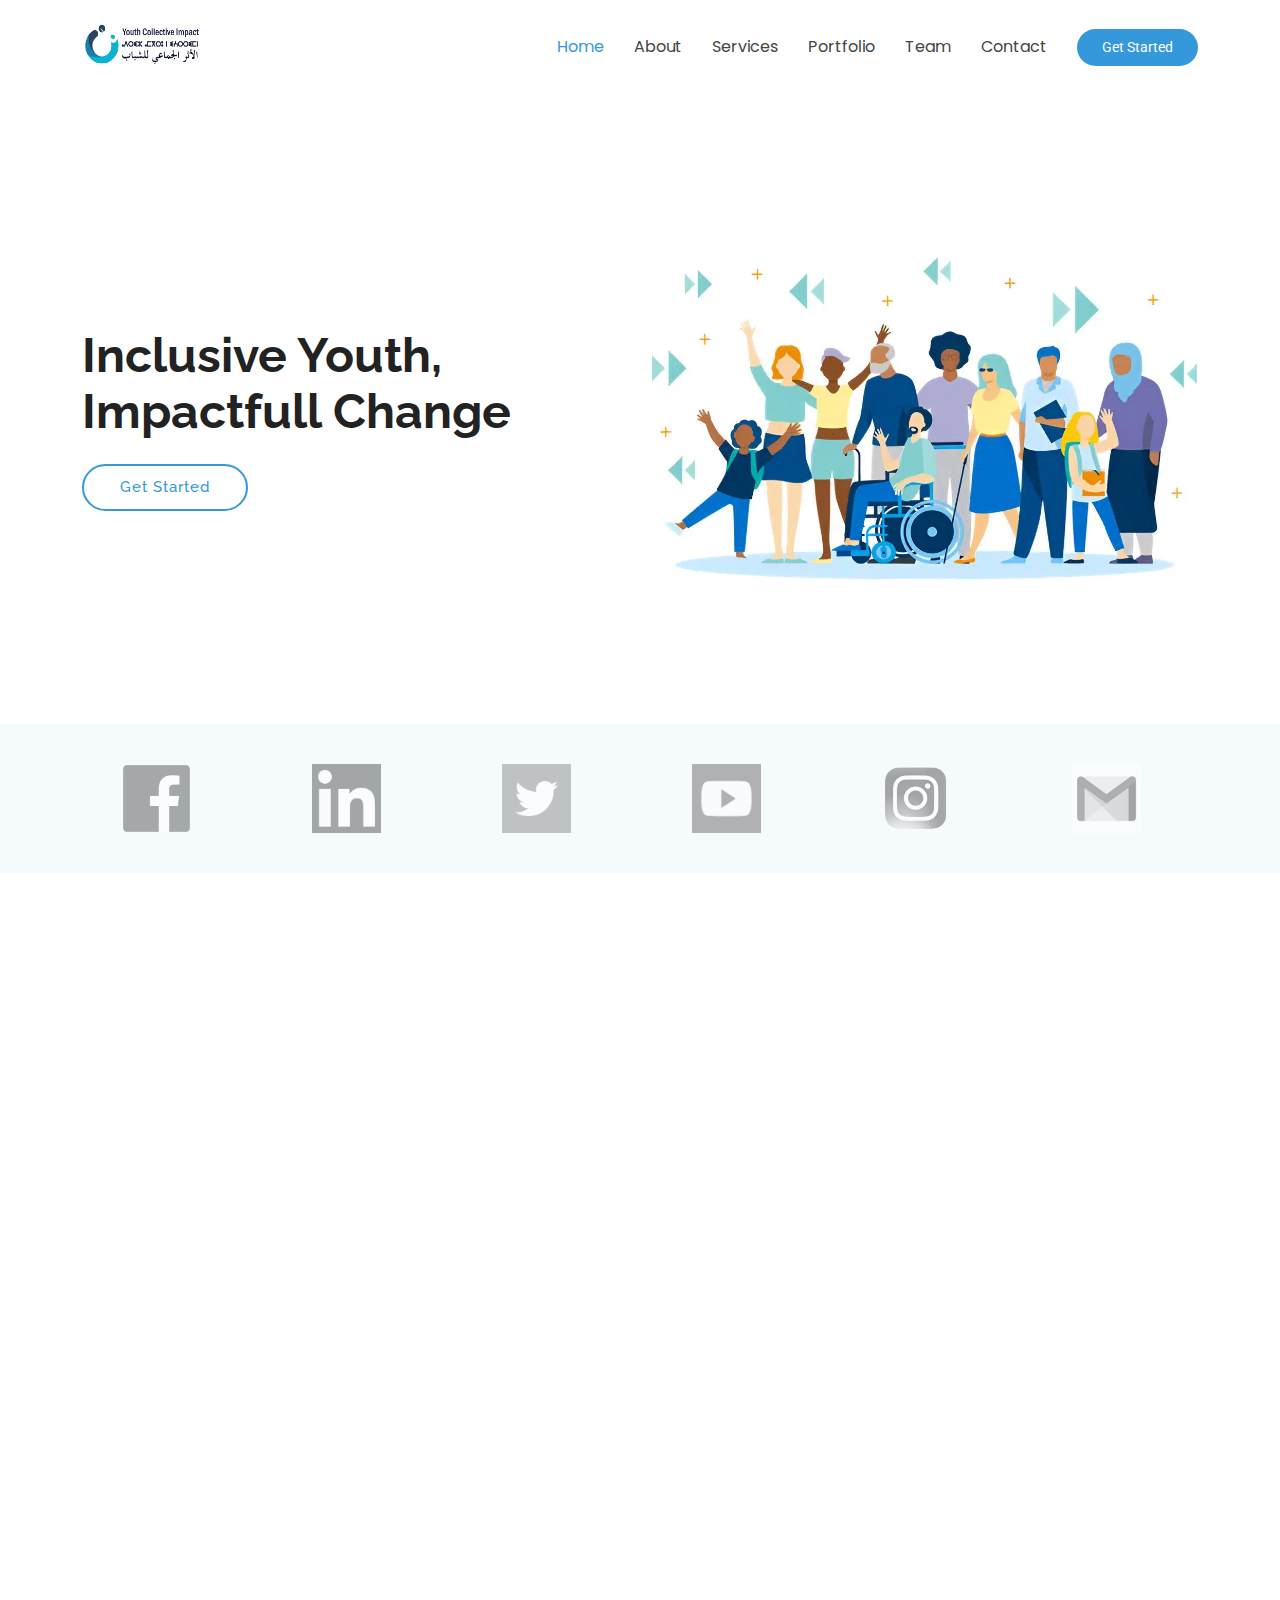
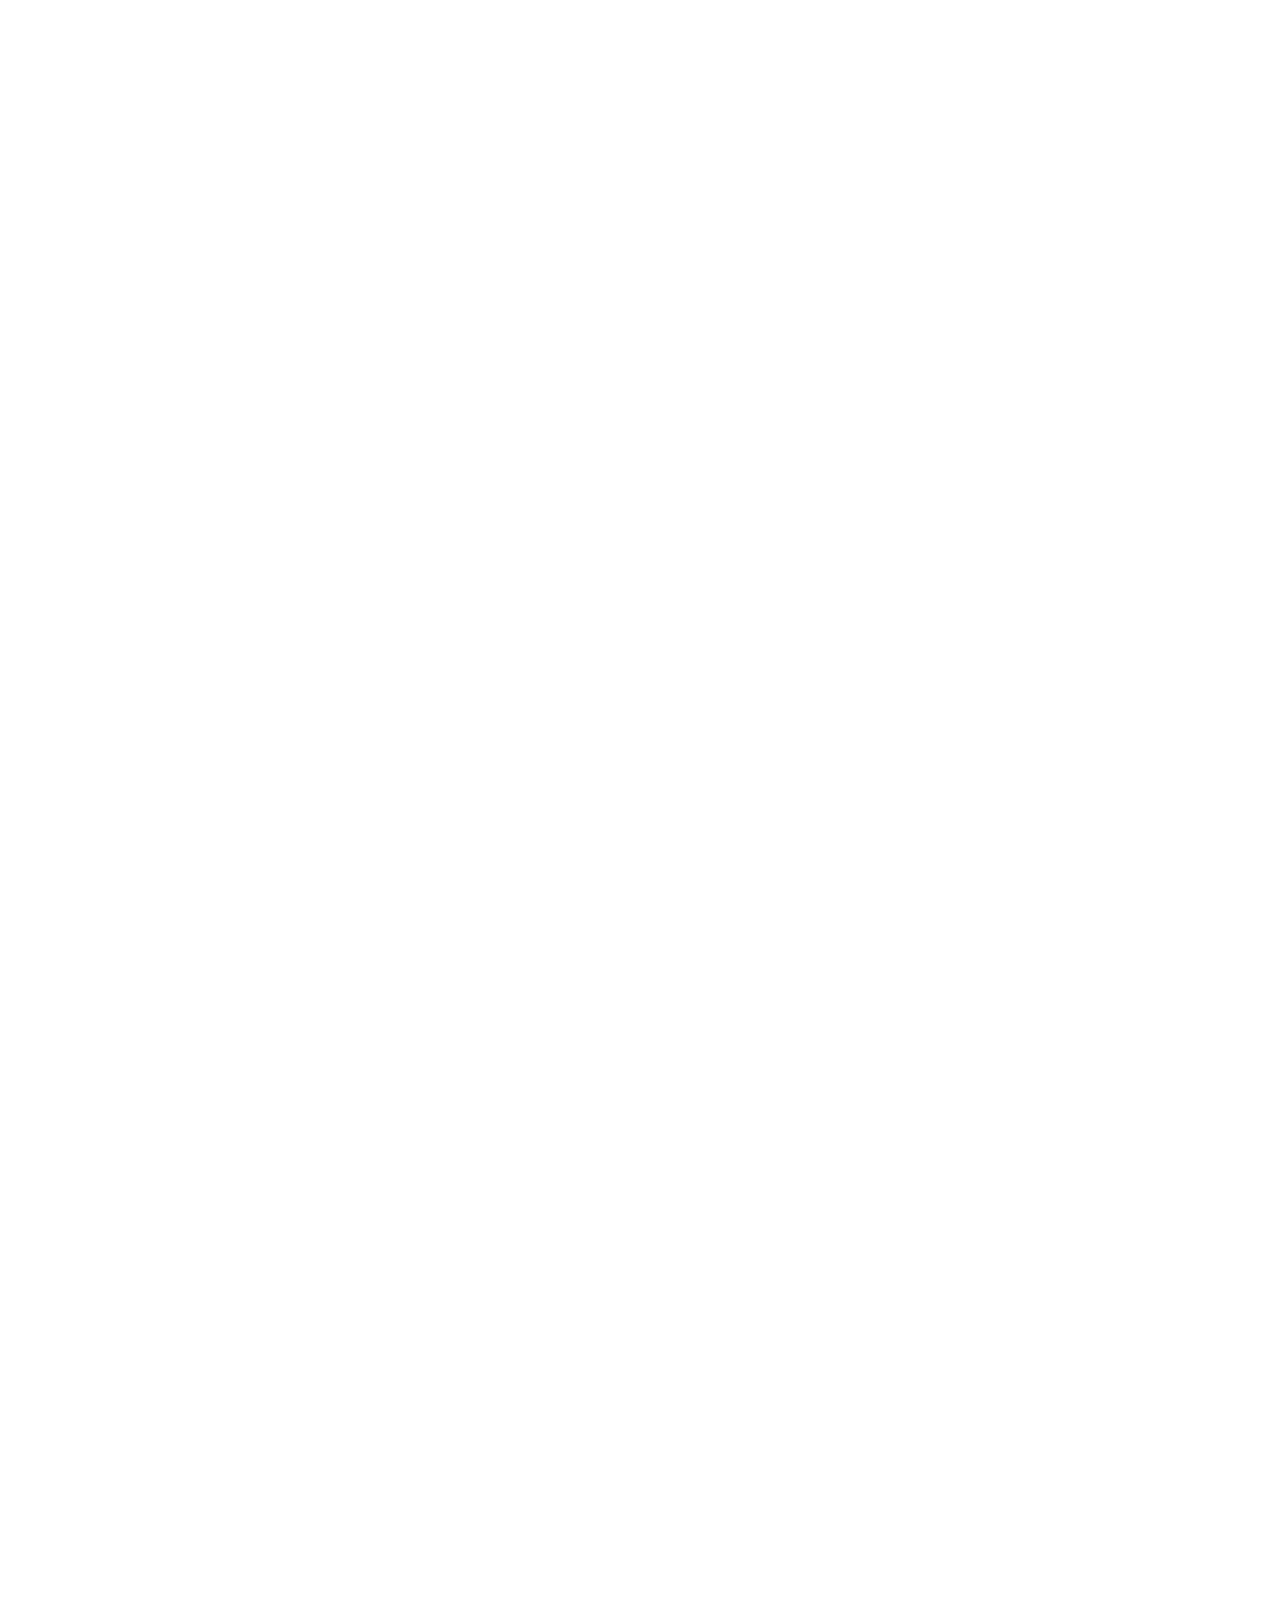
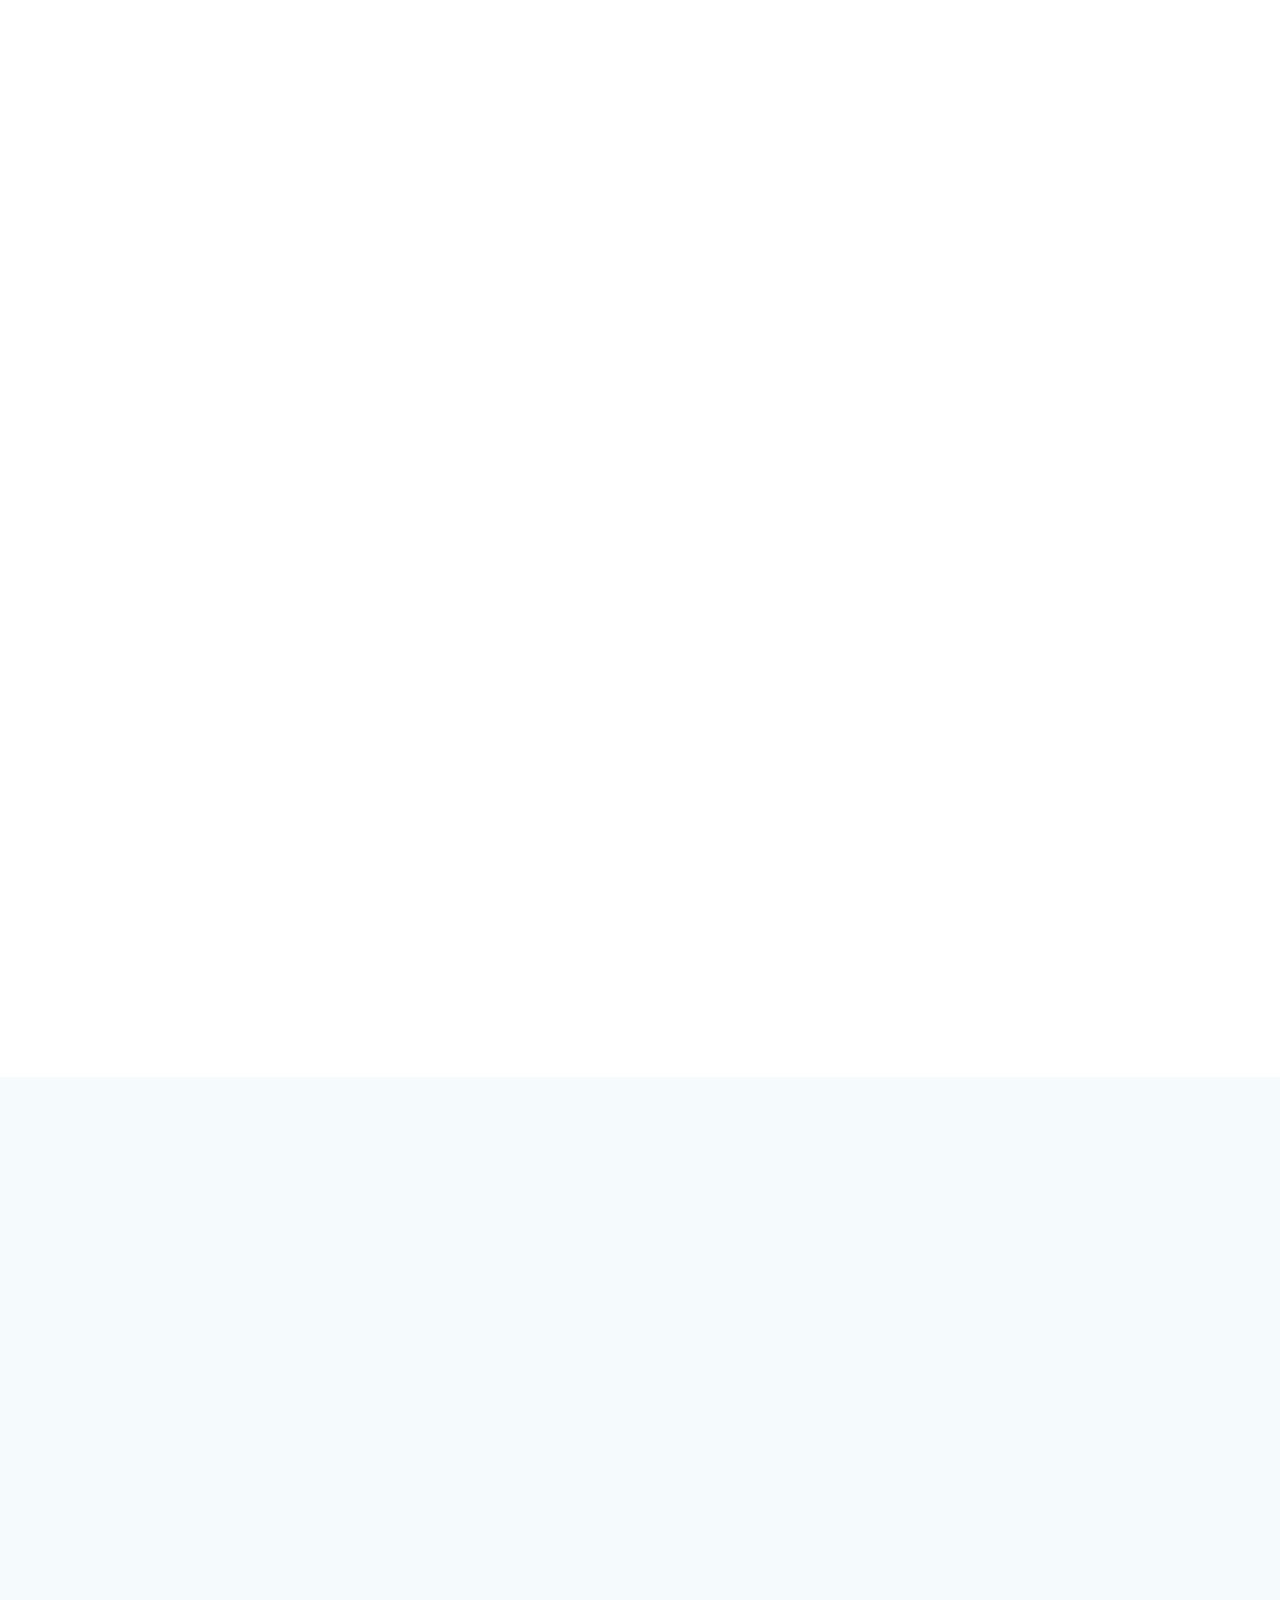
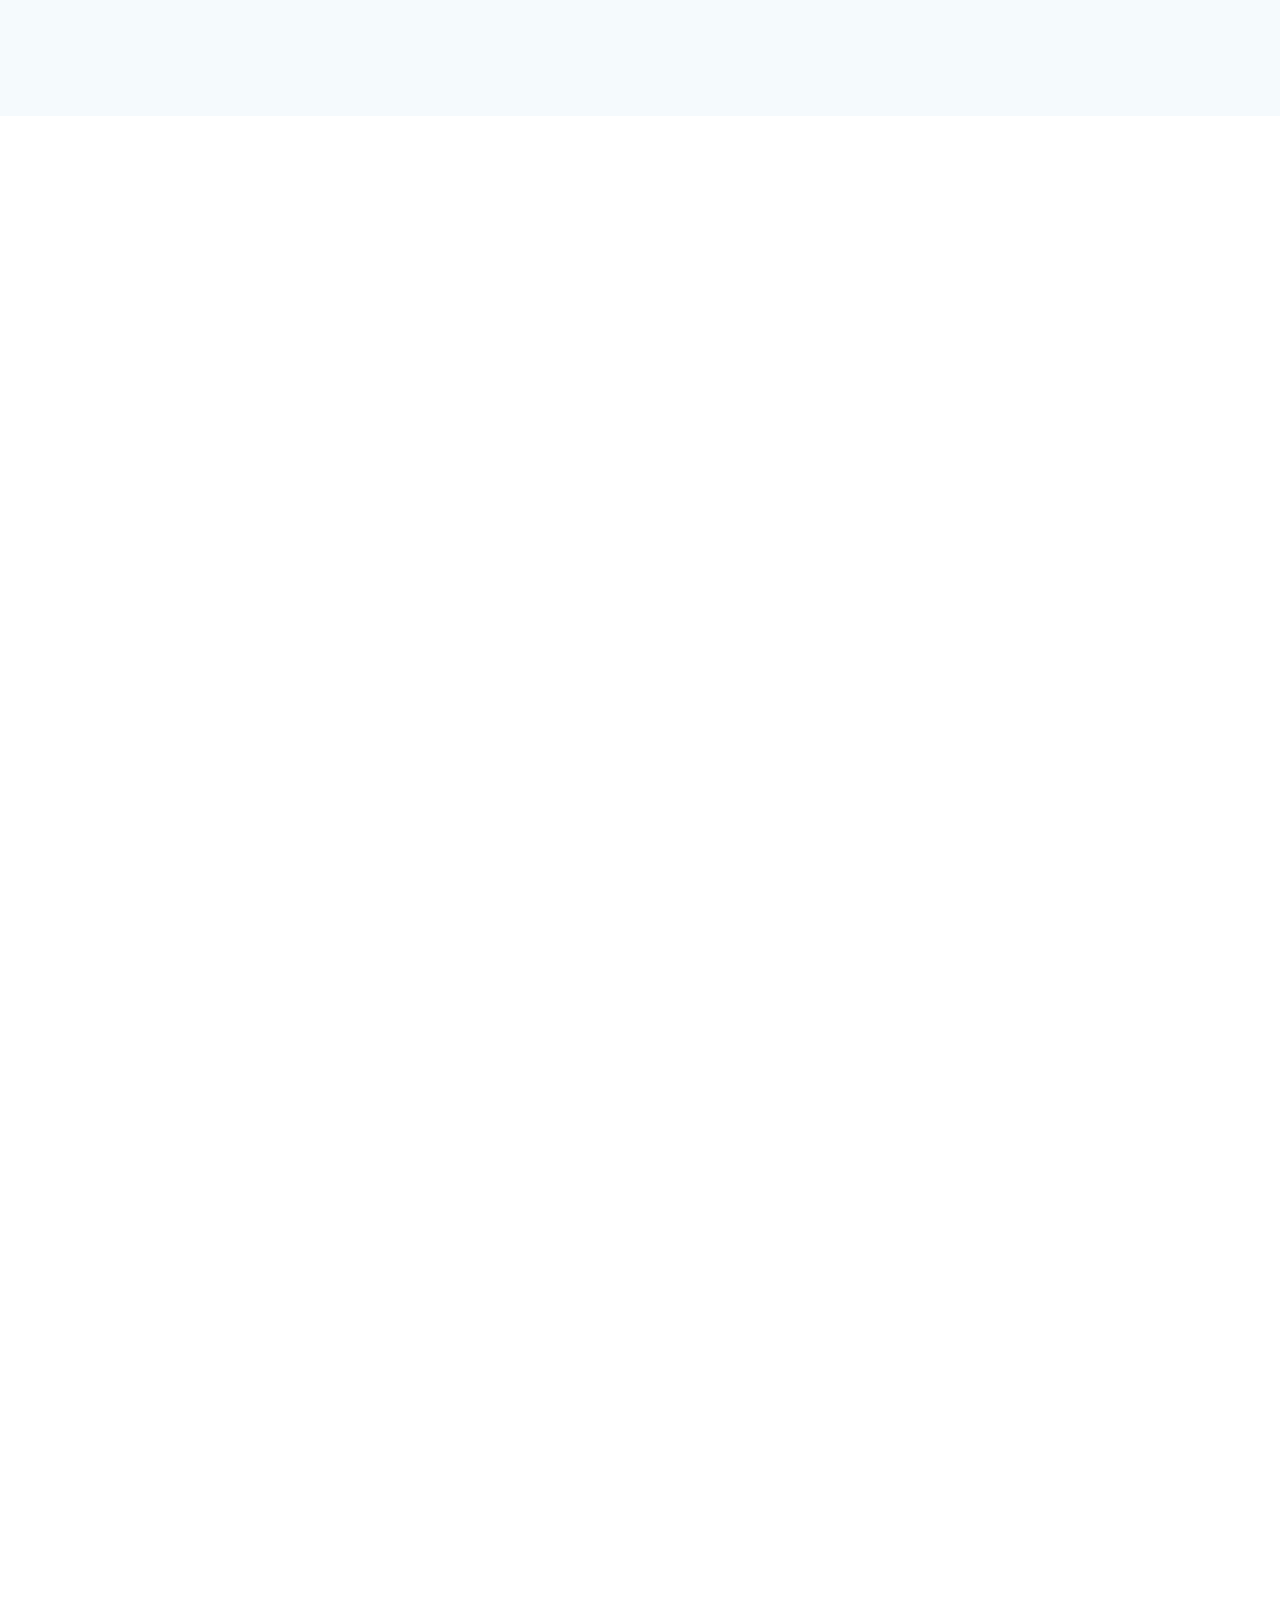
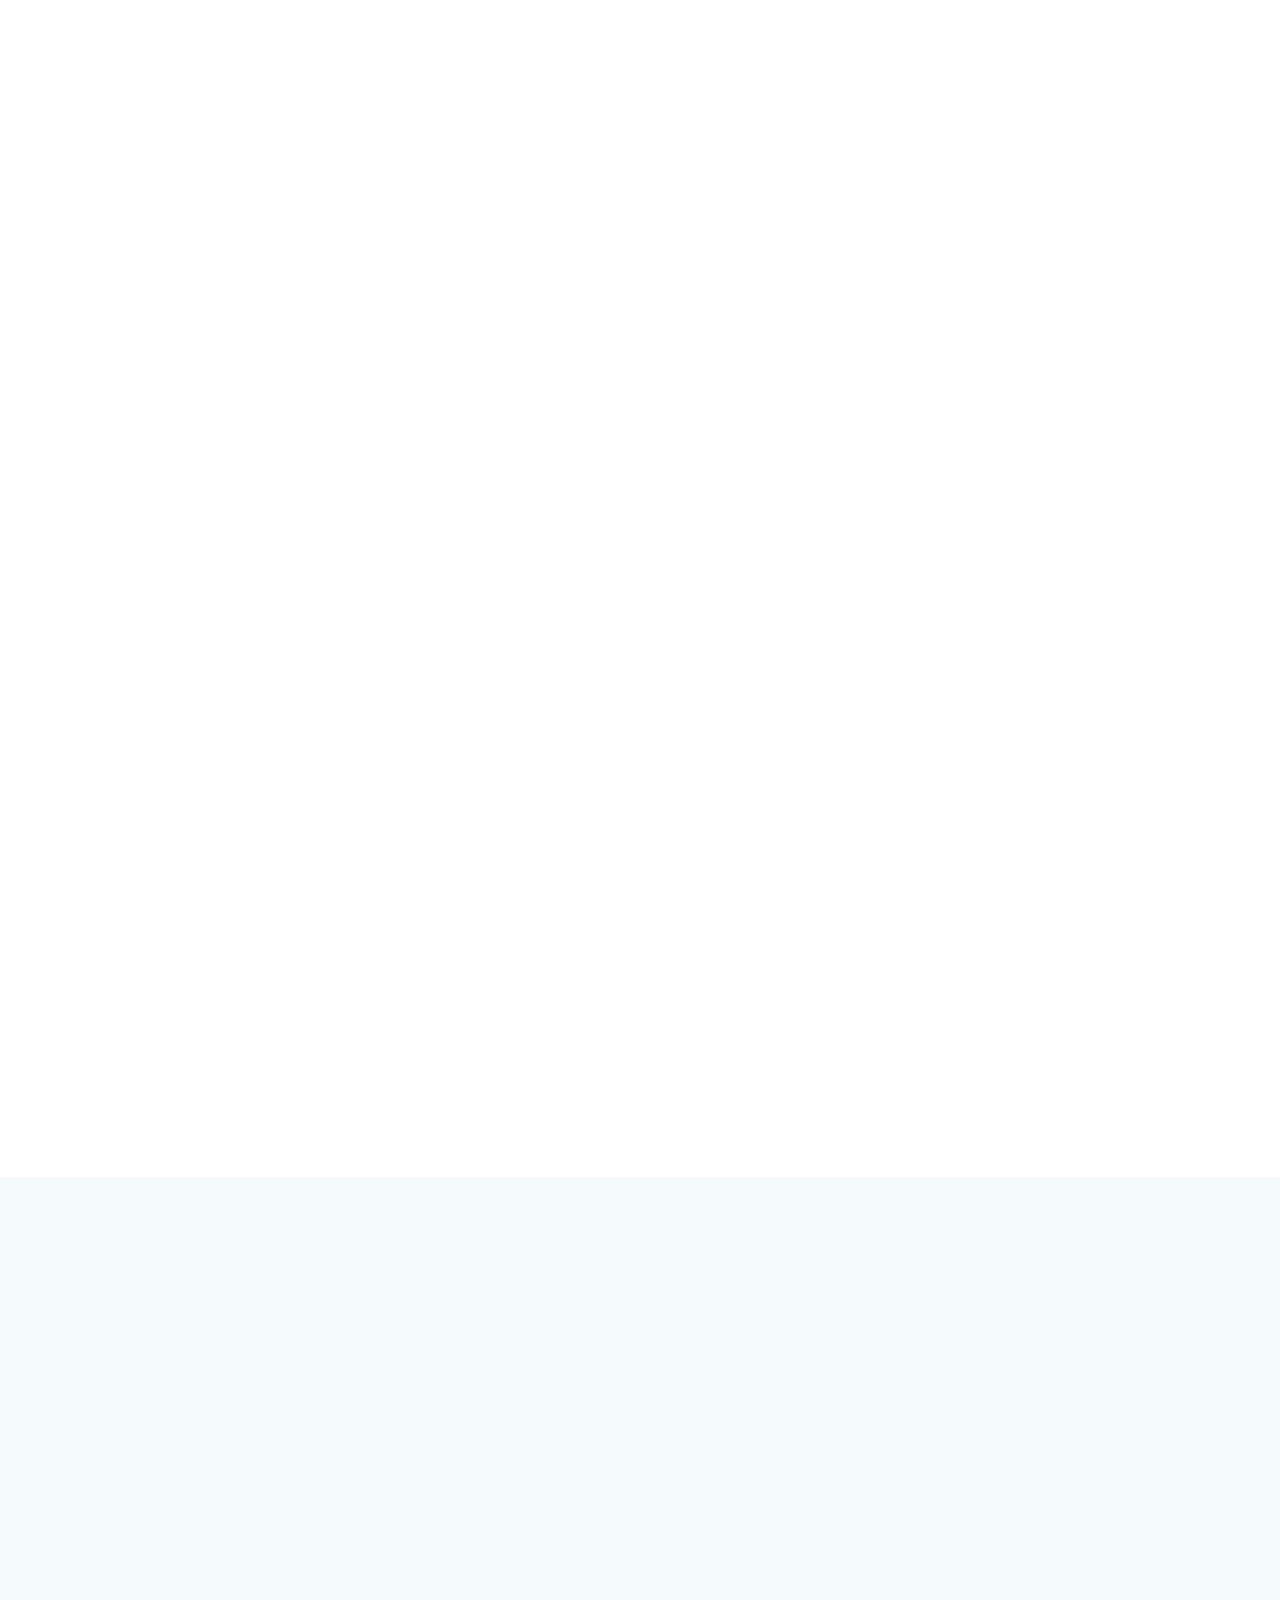
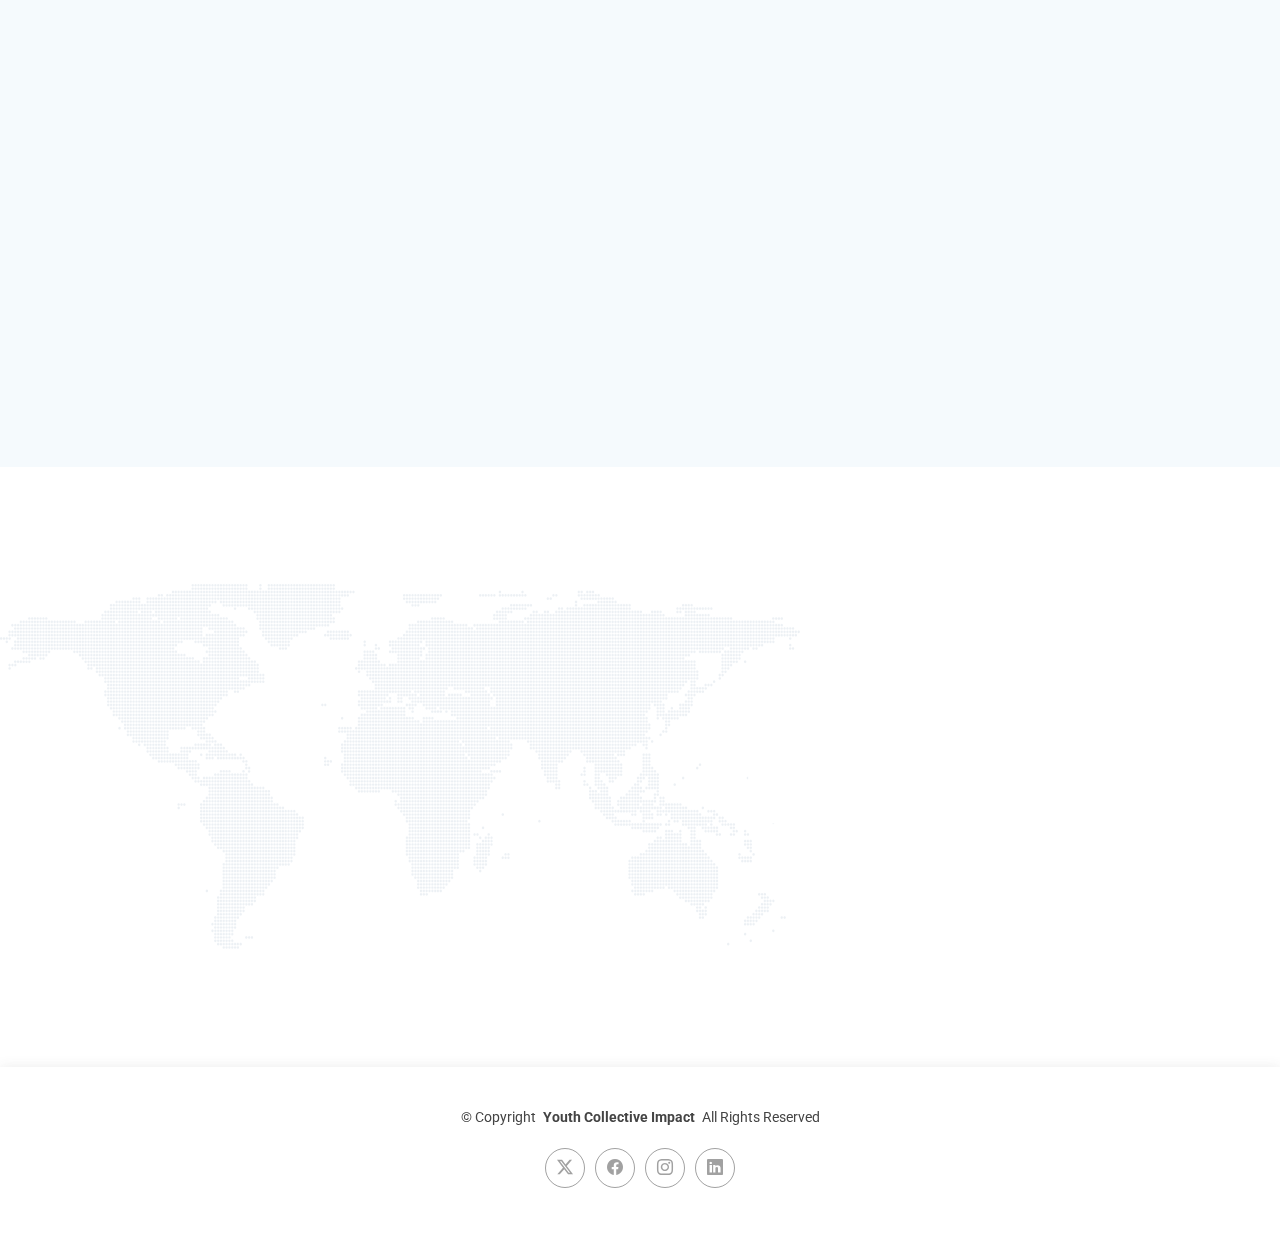
==== index.html @ b28eef62 "first commit" ====
<!DOCTYPE html>
<html lang="en">

<head>
  <meta charset="utf-8">
  <meta content="width=device-width, initial-scale=1.0" name="viewport">
  <title>Index - Youth Collective Impact Bootstrap Template</title>
  <meta content="" name="description">
  <meta content="" name="keywords">

  <!-- Favicons -->
  <link href="assets/img/logohead.png" rel="icon">
  <link href="assets/img/logohead.png" rel="apple-touch-icon">

  <!-- Fonts -->
  <link href="https://fonts.googleapis.com" rel="preconnect">
  <link href="https://fonts.gstatic.com" rel="preconnect" crossorigin>
  <link href="https://fonts.googleapis.com/css2?family=Roboto:ital,wght@0,100;0,300;0,400;0,500;0,700;0,900;1,100;1,300;1,400;1,500;1,700;1,900&family=Poppins:ital,wght@0,100;0,200;0,300;0,400;0,500;0,600;0,700;0,800;0,900;1,100;1,200;1,300;1,400;1,500;1,600;1,700;1,800;1,900&family=Raleway:ital,wght@0,100;0,200;0,300;0,400;0,500;0,600;0,700;0,800;0,900;1,100;1,200;1,300;1,400;1,500;1,600;1,700;1,800;1,900&display=swap" rel="stylesheet">

  <!-- Vendor CSS Files -->
  <link href="assets/vendor/bootstrap/css/bootstrap.min.css" rel="stylesheet">
  <link href="assets/vendor/bootstrap-icons/bootstrap-icons.css" rel="stylesheet">
  <link href="assets/vendor/aos/aos.css" rel="stylesheet">
  <link href="assets/vendor/glightbox/css/glightbox.min.css" rel="stylesheet">
  <link href="assets/vendor/swiper/swiper-bundle.min.css" rel="stylesheet">

  <!-- Main CSS File -->
  <link href="assets/css/main.css" rel="stylesheet">

</head>

<body class="index-page">

  <header id="header" class="header d-flex align-items-center sticky-top">
    <div class="container-fluid container-xl position-relative d-flex align-items-center">

      <a href="index.html" class=" d-flex align-items-center me-auto">
        <!-- Uncomment the line below if you also wish to use an image logo -->
         <img src="assets/img/logo.png" alt="" style="width: 8rem; height: 4rem ;">

<!--        <h1 class="sitename">Youth Collective Impact</h1>-->
      </a>

      <nav id="navmenu" class="navmenu">
        <ul>
          <li><a href="#hero" class="">Home<br></a></li>
          <li><a href="#about">About</a></li>
          <li><a href="#services">Services</a></li>
          <li><a href="#portfolio">Portfolio</a></li>
          <li><a href="#team">Team</a></li>
<!--          <li class="dropdown"><a href="#"><span>Dropdown</span> <i class="bi bi-chevron-down toggle-dropdown"></i></a>-->
<!--            <ul>-->
<!--              <li><a href="#">Dropdown 1</a></li>-->
<!--              <li class="dropdown"><a href="#"><span>Deep Dropdown</span> <i class="bi bi-chevron-down toggle-dropdown"></i></a>-->
<!--                <ul>-->
<!--                  <li><a href="#">Deep Dropdown 1</a></li>-->
<!--                  <li><a href="#">Deep Dropdown 2</a></li>-->
<!--                  <li><a href="#">Deep Dropdown 3</a></li>-->
<!--                  <li><a href="#">Deep Dropdown 4</a></li>-->
<!--                  <li><a href="#">Deep Dropdown 5</a></li>-->
<!--                </ul>-->
<!--              </li>-->
<!--              <li><a href="#">Dropdown 2</a></li>-->
<!--              <li><a href="#">Dropdown 3</a></li>-->
<!--              <li><a href="#">Dropdown 4</a></li>-->
<!--            </ul>-->
<!--          </li>-->
          <li><a href="#contact">Contact</a></li>
        </ul>
        <i class="mobile-nav-toggle d-xl-none bi bi-list"></i>
      </nav>

      <a class="btn-getstarted" href="index.html#about">Get Started</a>

    </div>
  </header>

  <main class="main">

    <!-- Hero Section -->
    <section id="hero" class="hero section">

      <div class="container">
        <div class="row gy-4">
          <div class="col-lg-6 order-2 order-lg-1 d-flex flex-column justify-content-center">
            <h1 class="">Inclusive Youth, Impactfull Change</h1>
            <p></p>
            <div class="d-flex">
              <a href="#about" class="btn-get-started">Get Started</a>
              <a href="https://www.youtube.com/watch?v=LXb3EKWsInQ" class="glightbox btn-watch-video d-flex align-items-center"></a>
            </div>
          </div>
          <div class="col-lg-6 order-1 order-lg-2 hero-img">
            <img src="assets/img/Inclusive.webp" class="img-fluid animated" alt="">
          </div>
        </div>
      </div>

    </section><!-- /Hero Section -->

<!-- Social Section -->
<section id="clients" class="clients section" style="height: 50%;">
  <div class="container" data-aos="fade-up">
    <div class="row gy-4">
      <div class="col-xl-2 col-md-3 col-6 client-logo">
        <a href="https://www.facebook.com/profile.php?id=61555664131192&mibextid=LQQJ4d">
          <img src="assets/img/clients/client-1.png" class="img-fluid" alt="">
        </a>
      </div><!-- End Client Item -->

      <div class="col-xl-2 col-md-3 col-6 client-logo">
        <a href="https://linkedin.com/in/The%20Collective%20Impact%20of%20youth">
          <img src="assets/img/clients/client-2.png" class="img-fluid" alt="">
        </a>
      </div><!-- End Client Item -->

      <div class="col-xl-2 col-md-3 col-6 client-logo">
        <a href="https://twitter.com/Ycollectiveatar">
          <img src="assets/img/clients/client-3.png" class="img-fluid" alt="">
        </a>
      </div><!-- End Client Item -->
      <div class="col-xl-2 col-md-3 col-6 client-logo">
        <a href="https://youtu.be/Bhj6wCMH8WM?si=EKrsvB1i5irwvNWx">
          <img src="assets/img/clients/client-4.png" class="img-fluid" alt="">
        </a>
      </div><!-- End Client Item -->
      <div class="col-xl-2 col-md-3 col-6 client-logo">
        <a href="https://www.instagram.com/youth_collective_impact/">
          <img src="assets/img/clients/client-5.png" class="img-fluid" alt="">
        </a>
      </div><!-- End Client Item -->
      <div class="col-xl-2 col-md-3 col-6 client-logo">
        <a href="mailto:Atarciy@gmail.com">
          <img src="assets/img/clients/client-6.png" class="img-fluid" alt="">
        </a>
      </div><!-- End Client Item -->

    </div>

  </div>

</section><!-- /Clients Section -->
    <!-- About Section -->
    <section id="about" class="about section">

      <!-- Section Title -->
      <div class="container section-title" data-aos="fade-up">
        <h2 class="">About Us</h2>
        <p>Support the local and regional CSOs, strengthen their capacities and consolidate their participation
          in local development;</p>
      </div><!-- End Section Title -->

      <div class="container">

        <div class="row gy-5">

          <div class="content col-xl-5 d-flex flex-column" data-aos="fade-up" data-aos-delay="100">
            <h3>We are Atar makers </h3>
            <p>
              Young professionals from Beni Mellal, united under CIY,
              leveraging diverse backgrounds for local leadership,
              empowerment and collective impact.

            </p>
            <a href="#" class="about-btn align-self-center align-self-xl-start"><span>About us</span> <i class="bi bi-chevron-right"></i></a>
          </div>

          <div class="col-xl-7" data-aos="fade-up" data-aos-delay="200">
            <div class="row gy-4">

              <div class="col-md-6 icon-box position-relative">
                <i class="bi bi-arrow-bar-up"></i>
                <h4><a href="" class="stretched-link">Promoting citizenship</a></h4>
                <p>Adhere to social dynamics aimed to promote the emergence of the values of citizenship and human rights </p>
              </div><!-- Icon-Box -->

              <div class="col-md-6 icon-box position-relative">
                <i class="bi bi-person-arms-up"></i>                <h4><a href="" class="stretched-link">Sustainable development</a></h4>
                <p>Contribute to sustainable and integrated development guaranteeing access to economic,
                  social, cultural and environmental rights</p>
              </div><!-- Icon-Box -->

              <div class="col-md-6 icon-box position-relative">
                <i class="bi bi-person-standing-dress"></i>
                <h4><a href="" class="stretched-link">Empowering Women and Young People</a></h4>
                <p>Strengthen the socio-economic and political empowerment of women and young people</p>
              </div><!-- Icon-Box -->

              <div class="col-md-6 icon-box position-relative">
                <i class="bi bi-backpack"></i>
                <h4><a href="" class="stretched-link">Protecting and Promoting Children's Rights
                </a></h4>
                <p>Support efforts to protect and promote children's rights</p>
              </div><!-- Icon-Box -->

            </div>
          </div>

        </div>

      </div>

    </section><!-- /About Section -->

    <!-- Stats Section -->
    <section id="stats" class="stats section">

      <div class="container" data-aos="fade-up" data-aos-delay="100">

        <div class="row gy-4 align-items-center">

          <div class="col-lg-5">
            <img src="assets/img/stats-img.svg" alt="" class="img-fluid">
          </div>

          <div class="col-lg-7">

            <div class="row gy-4">

              <div class="col-lg-6">
                <div class="stats-item d-flex">
                  <i class="bi bi-emoji-smile flex-shrink-0"></i>
                  <div>
                    <span data-purecounter-start="0" data-purecounter-end="232" data-purecounter-duration="1" class="purecounter"></span>
                    <p><strong>Happy Clients</strong> <span>consequuntur quae</span></p>
                  </div>
                </div>
              </div><!-- End Stats Item -->

              <div class="col-lg-6">
                <div class="stats-item d-flex">
                  <i class="bi bi-journal-richtext flex-shrink-0"></i>
                  <div>
                    <span data-purecounter-start="0" data-purecounter-end="521" data-purecounter-duration="1" class="purecounter"></span>
                    <p><strong>Projects</strong> <span>adipisci atque cum quia aut</span></p>
                  </div>
                </div>
              </div><!-- End Stats Item -->

              <div class="col-lg-6">
                <div class="stats-item d-flex">
                  <i class="bi bi-headset flex-shrink-0"></i>
                  <div>
                    <span data-purecounter-start="0" data-purecounter-end="1453" data-purecounter-duration="1" class="purecounter"></span>
                    <p><strong>Hours Of Support</strong> <span>aut commodi quaerat</span></p>
                  </div>
                </div>
              </div><!-- End Stats Item -->

              <div class="col-lg-6">
                <div class="stats-item d-flex">
                  <i class="bi bi-people flex-shrink-0"></i>
                  <div>
                    <span data-purecounter-start="0" data-purecounter-end="32" data-purecounter-duration="1" class="purecounter"></span>
                    <p><strong>Hard Workers</strong> <span>rerum asperiores dolor</span></p>
                  </div>
                </div>
              </div><!-- End Stats Item -->

            </div>

          </div>

        </div>

      </div>

    </section><!-- /Stats Section -->

    <!-- Services Section -->
    <section id="services" class="services section">

      <!-- Section Title -->
      <div class="container section-title" data-aos="fade-up">
        <h2>Services</h2>
        <p>Necessitatibus eius consequatur ex aliquid fuga eum quidem sint consectetur velit</p>
      </div><!-- End Section Title -->

      <div class="container">

        <div class="row gy-4">

          <div class="col-xl-3 col-md-6 d-flex" data-aos="fade-up" data-aos-delay="100">
            <div class="service-item position-relative">
              <i class="bi bi-activity"></i>
              <h4><a href="" class="stretched-link">Citizenship and Rights Awareness</a></h4>
              <p>Conduct seminars and campaigns to educate citizens about their rights and
                responsibilities, promoting active participation in civic life.</p>
            </div>
          </div><!-- End Service Item -->

          <div class="col-xl-3 col-md-6 d-flex" data-aos="fade-up" data-aos-delay="200">
            <div class="service-item position-relative">
              <i class="bi bi-bounding-box-circles"></i>
              <h4><a href="" class="stretched-link">Community Leadership Training</a></h4>
              <p>Provide training and workshops to
                develop leadership skills among young professionals,
                focusing on community involvement and local governance.</p>
            </div>
          </div><!-- End Service Item -->

          <div class="col-xl-3 col-md-6 d-flex" data-aos="fade-up" data-aos-delay="300">
            <div class="service-item position-relative">
              <i class="bi bi-calendar4-week"></i>
              <h4><a href="" class="stretched-link">Empowerment Programs for Women and Youth</a></h4>
              <p>Offer programs and resources to support the socio-economic and political
                empowerment of women and young people, including mentorship and entrepreneurship
                training.</p>
            </div>


          </div><!-- End Service Item -->

          <div class="col-xl-3 col-md-6 d-flex" data-aos="fade-up" data-aos-delay="400">
            <div class="service-item position-relative">
              <i class="bi bi-broadcast"></i>
              <h4><a href="" class="stretched-link">Sustainable Development Projects</a></h4>
              <p>Implement and support projects aimed at sustainable development, including environmental conservation, renewable energy, and community gardens.</p>
            </div>
          </div><!-- End Service Item -->

        </div>

      </div>

    </section><!-- /Services Section -->

    <!-- Alt Services Section -->
    <section id="alt-services" class="alt-services section">

      <div class="container" data-aos="fade-up" data-aos-delay="100">

        <div class="row gy-4">

          <div class="col-lg-6" data-aos="zoom-in" data-aos-delay="200">
            <div class="service-item position-relative">
              <div class="img">
                <img src="assets/img/services-1.jpg" class="img-fluid" alt="">
              </div>
              <div class="details">
                <a href="service-details.html" class="stretched-link">
                  <h3>Spaceteen</h3>
                </a>
                <p>We had a blast encountring the Beni Mellal burgeoning youth, as we set up a training curriculum to reinforce university students' soft and hard skills.</p>
              </div>
            </div>
          </div><!-- End Service Item -->

          <div class="col-lg-6" data-aos="zoom-in" data-aos-delay="300">
            <div class="service-item position-relative">
              <div class="img">
                <img src="assets/img/services-2.jpg" class="img-fluid" alt="">
              </div>
              <div class="details">
                <a href="service-details2.html" class="stretched-link">
                  <h3>English Club</h3>
                </a>
                <p>
                  Our club is dedicated to enhancing the English 🇺🇸 linguistic skills of the Mellali youth 🎯
                  through an innovative method combining workshops, and engaging forums.</p>
              </div>
            </div>
          </div><!-- End Service Item -->

          <div class="col-lg-6" data-aos="zoom-in" data-aos-delay="400">
            <div class="service-item position-relative">
              <div class="img">
                <img src="assets/img/services-3.jpg" class="img-fluid" alt="">
              </div>
              <div class="details">
                <a href="service-details3.html" class="stretched-link">
                  <h3>Eco Women</h3>
                </a>
                <p>This program enhances and develops the skills of women in remote areas to manage local income-generating activities and environmentally friendly projects.</p>
              </div>
            </div>
          </div><!-- End Service Item -->

          <div class="col-lg-6" data-aos="zoom-in" data-aos-delay="500">
            <div class="service-item position-relative">
              <div class="img">
                <img src="assets/img/services-4.jpg" class="img-fluid" alt="">
              </div>
              <div class="details">
                <a href="service-details4.html" class="stretched-link">
                  <h3>The Atir TAABIR PODCAST</h3>
                </a>
                <p>
                  We are proud of the collective impact of youth and excited to share with you the first episode of the podcast "Echo of Expression." This episode
                  focuses on the right to access information and its impact on the freedom of expression for people with disabilities.</p>
                <a href="service-details4.html" class="stretched-link"></a>
              </div>
            </div>
          </div><!-- End Service Item -->

        </div>

      </div>

    </section><!-- /Alt Services Section -->

    <!-- Features Section -->
    <section id="features" class="features section">

      <!-- Section Title -->
      <div class="container section-title" data-aos="fade-up">
        <h2>Features</h2>
        <p>Necessitatibus eius consequatur ex aliquid fuga eum quidem sint consectetur velit</p>
      </div><!-- End Section Title -->

      <div class="container">

        <div class="row gy-4">

          <div class="col-lg-3 col-md-4" data-aos="fade-up" data-aos-delay="100">
            <div class="features-item">
              <i class="bi bi-eye" style="color: #ffbb2c;"></i>
              <h3><a href="" class="stretched-link">Lorem Ipsum</a></h3>
            </div>
          </div><!-- End Feature Item -->

          <div class="col-lg-3 col-md-4" data-aos="fade-up" data-aos-delay="200">
            <div class="features-item">
              <i class="bi bi-infinity" style="color: #5578ff;"></i>
              <h3><a href="" class="stretched-link">Dolor Sitema</a></h3>
            </div>
          </div><!-- End Feature Item -->

          <div class="col-lg-3 col-md-4" data-aos="fade-up" data-aos-delay="300">
            <div class="features-item">
              <i class="bi bi-mortarboard" style="color: #e80368;"></i>
              <h3><a href="" class="stretched-link">Sed perspiciatis</a></h3>
            </div>
          </div><!-- End Feature Item -->

          <div class="col-lg-3 col-md-4" data-aos="fade-up" data-aos-delay="400">
            <div class="features-item">
              <i class="bi bi-nut" style="color: #e361ff;"></i>
              <h3><a href="" class="stretched-link">Magni Dolores</a></h3>
            </div>
          </div><!-- End Feature Item -->

          <div class="col-lg-3 col-md-4" data-aos="fade-up" data-aos-delay="500">
            <div class="features-item">
              <i class="bi bi-shuffle" style="color: #47aeff;"></i>
              <h3><a href="" class="stretched-link">Nemo Enim</a></h3>
            </div>
          </div><!-- End Feature Item -->

          <div class="col-lg-3 col-md-4" data-aos="fade-up" data-aos-delay="600">
            <div class="features-item">
              <i class="bi bi-star" style="color: #ffa76e;"></i>
              <h3><a href="" class="stretched-link">Eiusmod Tempor</a></h3>
            </div>
          </div><!-- End Feature Item -->

          <div class="col-lg-3 col-md-4" data-aos="fade-up" data-aos-delay="700">
            <div class="features-item">
              <i class="bi bi-x-diamond" style="color: #11dbcf;"></i>
              <h3><a href="" class="stretched-link">Midela Teren</a></h3>
            </div>
          </div><!-- End Feature Item -->

          <div class="col-lg-3 col-md-4" data-aos="fade-up" data-aos-delay="800">
            <div class="features-item">
              <i class="bi bi-camera-video" style="color: #4233ff;"></i>
              <h3><a href="" class="stretched-link">Pira Neve</a></h3>
            </div>
          </div><!-- End Feature Item -->

          <div class="col-lg-3 col-md-4" data-aos="fade-up" data-aos-delay="900">
            <div class="features-item">
              <i class="bi bi-command" style="color: #b2904f;"></i>
              <h3><a href="" class="stretched-link">Dirada Pack</a></h3>
            </div>
          </div><!-- End Feature Item -->

          <div class="col-lg-3 col-md-4" data-aos="fade-up" data-aos-delay="1000">
            <div class="features-item">
              <i class="bi bi-dribbble" style="color: #b20969;"></i>
              <h3><a href="" class="stretched-link">Moton Ideal</a></h3>
            </div>
          </div><!-- End Feature Item -->

          <div class="col-lg-3 col-md-4" data-aos="fade-up" data-aos-delay="1100">
            <div class="features-item">
              <i class="bi bi-activity" style="color: #ff5828;"></i>
              <h3><a href="" class="stretched-link">Verdo Park</a></h3>
            </div>
          </div><!-- End Feature Item -->

          <div class="col-lg-3 col-md-4" data-aos="fade-up" data-aos-delay="1200">
            <div class="features-item">
              <i class="bi bi-brightness-high" style="color: #29cc61;"></i>
              <h3><a href="" class="stretched-link">Flavor Nivelanda</a></h3>
            </div>
          </div><!-- End Feature Item -->

        </div>

      </div>

    </section><!-- /Features Section -->

    <!-- Testimonials Section -->
    <section id="testimonials" class="testimonials section">

      <!-- Section Title -->
      <div class="container section-title" data-aos="fade-up">
        <h2>Testimonials</h2>
        <p>Necessitatibus eius consequatur ex aliquid fuga eum quidem sint consectetur velit</p>
      </div><!-- End Section Title -->

      <div class="container" data-aos="fade-up" data-aos-delay="100">

        <div class="swiper">
          <script type="application/json" class="swiper-config">
            {
              "loop": true,
              "speed": 600,
              "autoplay": {
                "delay": 5000
              },
              "slidesPerView": "auto",
              "pagination": {
                "el": ".swiper-pagination",
                "type": "bullets",
                "clickable": true
              },
              "breakpoints": {
                "320": {
                  "slidesPerView": 1,
                  "spaceBetween": 40
                },
                "1200": {
                  "slidesPerView": 2,
                  "spaceBetween": 20
                }
              }
            }
          </script>
          <div class="swiper-wrapper">

            <div class="swiper-slide">
              <div class="testimonial-wrap">
                <div class="testimonial-item">
                  <img src="assets/img/testimonials/testimonials-1.jpg" class="testimonial-img" alt="">
                  <h3>Nouh Bahadda</h3>
                  <h4>Ceo &amp; Founder</h4>
                  <div class="stars">
                    <i class="bi bi-star-fill"></i><i class="bi bi-star-fill"></i><i class="bi bi-star-fill"></i><i class="bi bi-star-fill"></i><i class="bi bi-star-fill"></i>
                  </div>
                  <p>
                    <i class="bi bi-quote quote-icon-left"></i>
                    <span>Proin iaculis purus consequat sem cure digni ssim donec porttitora entum suscipit rhoncus. Accusantium quam, ultricies eget id, aliquam eget nibh et. Maecen aliquam, risus at semper.</span>
                    <i class="bi bi-quote quote-icon-right"></i>
                  </p>
                </div>
              </div>
            </div><!-- End testimonial item -->

            <div class="swiper-slide">
              <div class="testimonial-wrap">
                <div class="testimonial-item">
                  <img src="assets/img/testimonials/testimonials-2.jpg" class="testimonial-img" alt="">
                  <h3>Sara Wilsson</h3>
                  <h4>Designer</h4>
                  <div class="stars">
                    <i class="bi bi-star-fill"></i><i class="bi bi-star-fill"></i><i class="bi bi-star-fill"></i><i class="bi bi-star-fill"></i><i class="bi bi-star-fill"></i>
                  </div>
                  <p>
                    <i class="bi bi-quote quote-icon-left"></i>
                    <span>Export tempor illum tamen malis malis eram quae irure esse labore quem cillum quid cillum eram malis quorum velit fore eram velit sunt aliqua noster fugiat irure amet legam anim culpa.</span>
                    <i class="bi bi-quote quote-icon-right"></i>
                  </p>
                </div>
              </div>
            </div><!-- End testimonial item -->

            <div class="swiper-slide">
              <div class="testimonial-wrap">
                <div class="testimonial-item">
                  <img src="assets/img/testimonials/testimonials-3.jpg" class="testimonial-img" alt="">
                  <h3>Jena Karlis</h3>
                  <h4>Store Owner</h4>
                  <div class="stars">
                    <i class="bi bi-star-fill"></i><i class="bi bi-star-fill"></i><i class="bi bi-star-fill"></i><i class="bi bi-star-fill"></i><i class="bi bi-star-fill"></i>
                  </div>
                  <p>
                    <i class="bi bi-quote quote-icon-left"></i>
                    <span>Enim nisi quem export duis labore cillum quae magna enim sint quorum nulla quem veniam duis minim tempor labore quem eram duis noster aute amet eram fore quis sint minim.</span>
                    <i class="bi bi-quote quote-icon-right"></i>
                  </p>
                </div>
              </div>
            </div><!-- End testimonial item -->

            <div class="swiper-slide">
              <div class="testimonial-wrap">
                <div class="testimonial-item">
                  <img src="assets/img/testimonials/testimonials-4.jpg" class="testimonial-img" alt="">
                  <h3>Matt Brandon</h3>
                  <h4>Freelancer</h4>
                  <div class="stars">
                    <i class="bi bi-star-fill"></i><i class="bi bi-star-fill"></i><i class="bi bi-star-fill"></i><i class="bi bi-star-fill"></i><i class="bi bi-star-fill"></i>
                  </div>
                  <p>
                    <i class="bi bi-quote quote-icon-left"></i>
                    <span>Fugiat enim eram quae cillum dolore dolor amet nulla culpa multos export minim fugiat minim velit minim dolor enim duis veniam ipsum anim magna sunt elit fore quem dolore labore illum veniam.</span>
                    <i class="bi bi-quote quote-icon-right"></i>
                  </p>
                </div>
              </div>
            </div><!-- End testimonial item -->

            <div class="swiper-slide">
              <div class="testimonial-wrap">
                <div class="testimonial-item">
                  <img src="assets/img/testimonials/testimonials-5.jpg" class="testimonial-img" alt="">
                  <h3>John Larson</h3>
                  <h4>Entrepreneur</h4>
                  <div class="stars">
                    <i class="bi bi-star-fill"></i><i class="bi bi-star-fill"></i><i class="bi bi-star-fill"></i><i class="bi bi-star-fill"></i><i class="bi bi-star-fill"></i>
                  </div>
                  <p>
                    <i class="bi bi-quote quote-icon-left"></i>
                    <span>Quis quorum aliqua sint quem legam fore sunt eram irure aliqua veniam tempor noster veniam enim culpa labore duis sunt culpa nulla illum cillum fugiat legam esse veniam culpa fore nisi cillum quid.</span>
                    <i class="bi bi-quote quote-icon-right"></i>
                  </p>
                </div>
              </div>
            </div><!-- End testimonial item -->

          </div>
          <div class="swiper-pagination"></div>
        </div>

      </div>

    </section><!-- /Testimonials Section -->

    <!-- Portfolio Section -->
    <section id="portfolio" class="portfolio section">

      <!-- Section Title -->
      <div class="container section-title" data-aos="fade-up">
        <h2>Portfolio</h2>
        <p>Necessitatibus eius consequatur ex aliquid fuga eum quidem sint consectetur velit</p>
      </div><!-- End Section Title -->

      <div class="container">

        <div class="isotope-layout" data-default-filter="*" data-layout="masonry" data-sort="original-order">

          <ul class="portfolio-filters isotope-filters" data-aos="fade-up" data-aos-delay="100">
            <li data-filter="*" class="filter-active">All</li>
            <li data-filter=".filter-app">App</li>
            <li data-filter=".filter-product">Product</li>
            <li data-filter=".filter-branding">Branding</li>
            <li data-filter=".filter-books">Books</li>
          </ul><!-- End Portfolio Filters -->

          <div class="row gy-4 isotope-container" data-aos="fade-up" data-aos-delay="200">

            <div class="col-lg-4 col-md-6 portfolio-item isotope-item filter-app">
              <div class="portfolio-content h-100">
                <img src="assets/img/portfolio/app-1.jpg" class="img-fluid" alt="">
                <div class="portfolio-info">
                  <h4>App 1</h4>
                  <p>Lorem ipsum, dolor sit amet consectetur</p>
                  <a href="assets/img/portfolio/app-1.jpg" title="App 1" data-gallery="portfolio-gallery-app" class="glightbox preview-link"><i class="bi bi-zoom-in"></i></a>
                  <a href="portfolio-details.html" title="More Details" class="details-link"><i class="bi bi-link-45deg"></i></a>
                </div>
              </div>
            </div><!-- End Portfolio Item -->

            <div class="col-lg-4 col-md-6 portfolio-item isotope-item filter-product">
              <div class="portfolio-content h-100">
                <img src="assets/img/portfolio/product-1.jpg" class="img-fluid" alt="">
                <div class="portfolio-info">
                  <h4>Product 1</h4>
                  <p>Lorem ipsum, dolor sit amet consectetur</p>
                  <a href="assets/img/portfolio/product-1.jpg" title="Product 1" data-gallery="portfolio-gallery-product" class="glightbox preview-link"><i class="bi bi-zoom-in"></i></a>
                  <a href="portfolio-details.html" title="More Details" class="details-link"><i class="bi bi-link-45deg"></i></a>
                </div>
              </div>
            </div><!-- End Portfolio Item -->

            <div class="col-lg-4 col-md-6 portfolio-item isotope-item filter-branding">
              <div class="portfolio-content h-100">
                <img src="assets/img/portfolio/branding-1.jpg" class="img-fluid" alt="">
                <div class="portfolio-info">
                  <h4>Branding 1</h4>
                  <p>Lorem ipsum, dolor sit amet consectetur</p>
                  <a href="assets/img/portfolio/branding-1.jpg" title="Branding 1" data-gallery="portfolio-gallery-branding" class="glightbox preview-link"><i class="bi bi-zoom-in"></i></a>
                  <a href="portfolio-details.html" title="More Details" class="details-link"><i class="bi bi-link-45deg"></i></a>
                </div>
              </div>
            </div><!-- End Portfolio Item -->

            <div class="col-lg-4 col-md-6 portfolio-item isotope-item filter-books">
              <div class="portfolio-content h-100">
                <img src="assets/img/portfolio/books-1.jpg" class="img-fluid" alt="">
                <div class="portfolio-info">
                  <h4>Books 1</h4>
                  <p>Lorem ipsum, dolor sit amet consectetur</p>
                  <a href="assets/img/portfolio/books-1.jpg" title="Branding 1" data-gallery="portfolio-gallery-book" class="glightbox preview-link"><i class="bi bi-zoom-in"></i></a>
                  <a href="portfolio-details.html" title="More Details" class="details-link"><i class="bi bi-link-45deg"></i></a>
                </div>
              </div>
            </div><!-- End Portfolio Item -->

            <div class="col-lg-4 col-md-6 portfolio-item isotope-item filter-app">
              <div class="portfolio-content h-100">
                <img src="assets/img/portfolio/app-2.jpg" class="img-fluid" alt="">
                <div class="portfolio-info">
                  <h4>App 2</h4>
                  <p>Lorem ipsum, dolor sit amet consectetur</p>
                  <a href="assets/img/portfolio/app-2.jpg" title="App 2" data-gallery="portfolio-gallery-app" class="glightbox preview-link"><i class="bi bi-zoom-in"></i></a>
                  <a href="portfolio-details.html" title="More Details" class="details-link"><i class="bi bi-link-45deg"></i></a>
                </div>
              </div>
            </div><!-- End Portfolio Item -->

            <div class="col-lg-4 col-md-6 portfolio-item isotope-item filter-product">
              <div class="portfolio-content h-100">
                <img src="assets/img/portfolio/product-2.jpg" class="img-fluid" alt="">
                <div class="portfolio-info">
                  <h4>Product 2</h4>
                  <p>Lorem ipsum, dolor sit amet consectetur</p>
                  <a href="assets/img/portfolio/product-2.jpg" title="Product 2" data-gallery="portfolio-gallery-product" class="glightbox preview-link"><i class="bi bi-zoom-in"></i></a>
                  <a href="portfolio-details.html" title="More Details" class="details-link"><i class="bi bi-link-45deg"></i></a>
                </div>
              </div>
            </div><!-- End Portfolio Item -->

            <div class="col-lg-4 col-md-6 portfolio-item isotope-item filter-branding">
              <div class="portfolio-content h-100">
                <img src="assets/img/portfolio/branding-2.jpg" class="img-fluid" alt="">
                <div class="portfolio-info">
                  <h4>Branding 2</h4>
                  <p>Lorem ipsum, dolor sit amet consectetur</p>
                  <a href="assets/img/portfolio/branding-2.jpg" title="Branding 2" data-gallery="portfolio-gallery-branding" class="glightbox preview-link"><i class="bi bi-zoom-in"></i></a>
                  <a href="portfolio-details.html" title="More Details" class="details-link"><i class="bi bi-link-45deg"></i></a>
                </div>
              </div>
            </div><!-- End Portfolio Item -->

            <div class="col-lg-4 col-md-6 portfolio-item isotope-item filter-books">
              <div class="portfolio-content h-100">
                <img src="assets/img/portfolio/books-2.jpg" class="img-fluid" alt="">
                <div class="portfolio-info">
                  <h4>Books 2</h4>
                  <p>Lorem ipsum, dolor sit amet consectetur</p>
                  <a href="assets/img/portfolio/books-2.jpg" title="Branding 2" data-gallery="portfolio-gallery-book" class="glightbox preview-link"><i class="bi bi-zoom-in"></i></a>
                  <a href="portfolio-details.html" title="More Details" class="details-link"><i class="bi bi-link-45deg"></i></a>
                </div>
              </div>
            </div><!-- End Portfolio Item -->

            <div class="col-lg-4 col-md-6 portfolio-item isotope-item filter-app">
              <div class="portfolio-content h-100">
                <img src="assets/img/portfolio/app-3.jpg" class="img-fluid" alt="">
                <div class="portfolio-info">
                  <h4>App 3</h4>
                  <p>Lorem ipsum, dolor sit amet consectetur</p>
                  <a href="assets/img/portfolio/app-3.jpg" title="App 3" data-gallery="portfolio-gallery-app" class="glightbox preview-link"><i class="bi bi-zoom-in"></i></a>
                  <a href="portfolio-details.html" title="More Details" class="details-link"><i class="bi bi-link-45deg"></i></a>
                </div>
              </div>
            </div><!-- End Portfolio Item -->

            <div class="col-lg-4 col-md-6 portfolio-item isotope-item filter-product">
              <div class="portfolio-content h-100">
                <img src="assets/img/portfolio/product-3.jpg" class="img-fluid" alt="">
                <div class="portfolio-info">
                  <h4>Product 3</h4>
                  <p>Lorem ipsum, dolor sit amet consectetur</p>
                  <a href="assets/img/portfolio/product-3.jpg" title="Product 3" data-gallery="portfolio-gallery-product" class="glightbox preview-link"><i class="bi bi-zoom-in"></i></a>
                  <a href="portfolio-details.html" title="More Details" class="details-link"><i class="bi bi-link-45deg"></i></a>
                </div>
              </div>
            </div><!-- End Portfolio Item -->

            <div class="col-lg-4 col-md-6 portfolio-item isotope-item filter-branding">
              <div class="portfolio-content h-100">
                <img src="assets/img/portfolio/branding-3.jpg" class="img-fluid" alt="">
                <div class="portfolio-info">
                  <h4>Branding 3</h4>
                  <p>Lorem ipsum, dolor sit amet consectetur</p>
                  <a href="assets/img/portfolio/branding-3.jpg" title="Branding 2" data-gallery="portfolio-gallery-branding" class="glightbox preview-link"><i class="bi bi-zoom-in"></i></a>
                  <a href="portfolio-details.html" title="More Details" class="details-link"><i class="bi bi-link-45deg"></i></a>
                </div>
              </div>
            </div><!-- End Portfolio Item -->

            <div class="col-lg-4 col-md-6 portfolio-item isotope-item filter-books">
              <div class="portfolio-content h-100">
                <img src="assets/img/portfolio/books-3.jpg" class="img-fluid" alt="">
                <div class="portfolio-info">
                  <h4>Books 3</h4>
                  <p>Lorem ipsum, dolor sit amet consectetur</p>
                  <a href="assets/img/portfolio/books-3.jpg" title="Branding 3" data-gallery="portfolio-gallery-book" class="glightbox preview-link"><i class="bi bi-zoom-in"></i></a>
                  <a href="portfolio-details.html" title="More Details" class="details-link"><i class="bi bi-link-45deg"></i></a>
                </div>
              </div>
            </div><!-- End Portfolio Item -->

          </div><!-- End Portfolio Container -->

        </div>

      </div>

    </section><!-- /Portfolio Section -->

    <!-- Team Section -->
    <section id="team" class="team section">

      <!-- Section Title -->
      <div class="container section-title" data-aos="fade-up">
        <h2>Team</h2>
        <p>Necessitatibus eius consequatur ex aliquid fuga eum quidem sint consectetur velt</p>
      </div><!-- End Section Title -->

      <div class="container">

        <div class="row gy-4">


          <div class="col-lg-3 col-md-6 d-flex align-items-stretch" data-aos="fade-up" data-aos-delay="300">
            <div class="team-member">
              <div class="member-img">
                <img src="assets/img/team/nouh.jpg" class="img-fluid" alt="">
                <div class="social">
                  <a href=""><i class="bi bi-twitter-x"></i></a>
                  <a href=""><i class="bi bi-facebook"></i></a>
                  <a href=""><i class="bi bi-instagram"></i></a>
                  <a href=""><i class="bi bi-linkedin"></i></a>
                </div>
              </div>
              <div class="member-info">
                <h4>Nouh Bahadda</h4>
                <span>@Nouh_Bahadda</span>
              </div>
            </div>
          </div>

          <div class="col-lg-3 col-md-6 d-flex align-items-stretch" data-aos="fade-up" data-aos-delay="100">
            <div class="team-member">
              <div class="member-img">
                <img src="assets/img/team/team-1.jpg" class="img-fluid" alt="">
                <div class="social">
                  <a href=""><i class="bi bi-twitter-x"></i></a>
                  <a href=""><i class="bi bi-facebook"></i></a>
                  <a href=""><i class="bi bi-instagram"></i></a>
                  <a href=""><i class="bi bi-linkedin"></i></a>
                </div>
              </div>
              <div class="member-info">
                <h4>Asmaa Berkia</h4>
                <span>@Asmaa Berkia</span>
              </div>
            </div>
          </div><!-- End Team Member -->

          <div class="col-lg-3 col-md-6 d-flex align-items-stretch" data-aos="fade-up" data-aos-delay="200">
            <div class="team-member">
              <div class="member-img">
                <img src="assets/img/team/team-2.jpg" class="img-fluid" alt="">
                <div class="social">
                  <a href=""><i class="bi bi-twitter-x"></i></a>
                  <a href=""><i class="bi bi-facebook"></i></a>
                  <a href=""><i class="bi bi-instagram"></i></a>
                  <a href=""><i class="bi bi-linkedin"></i></a>
                </div>
              </div>
              <div class="member-info">
                <h4>Chahrazad Aiouch</h4>
                <span>@chahrazad_Aiouch</span>
              </div>
            </div>
          </div><!-- End Team Member -->

          <div class="col-lg-3 col-md-6 d-flex align-items-stretch" data-aos="fade-up" data-aos-delay="300">
            <div class="team-member">
              <div class="member-img">
                <img src="assets/img/team/team-3.jpg" class="img-fluid" alt="">
                <div class="social">
                  <a href=""><i class="bi bi-twitter-x"></i></a>
                  <a href=""><i class="bi bi-facebook"></i></a>
                  <a href=""><i class="bi bi-instagram"></i></a>
                  <a href=""><i class="bi bi-linkedin"></i></a>
                </div>
              </div>
              <div class="member-info">
                <h4>Mahdi El Halaby</h4>
                <span>@mahdi_el_Halaby</span>
              </div>
            </div>
          </div><!-- End Team Member -->

          <div class="col-lg-3 col-md-6 d-flex align-items-stretch" data-aos="fade-up" data-aos-delay="400">
            <div class="team-member">
              <div class="member-img">
                <img src="assets/img/team/team-4.jpg" class="img-fluid" alt="">
                <div class="social">
                  <a href=""><i class="bi bi-twitter-x"></i></a>
                  <a href=""><i class="bi bi-facebook"></i></a>
                  <a href=""><i class="bi bi-instagram"></i></a>
                  <a href=""><i class="bi bi-linkedin"></i></a>
                </div>
              </div>
              <div class="member-info">
                <h4>Reda Bota</h4>
                <span>@reda_bota</span>
              </div>
            </div>
          </div><!-- End Team Member -->

            <div class="col-lg-3 col-md-6 d-flex align-items-stretch" data-aos="fade-up" data-aos-delay="400">
            <div class="team-member">
              <div class="member-img">
                <img src="assets/img/team/team-5.jpg" class="img-fluid" alt="">
                <div class="social">
                  <a href=""><i class="bi bi-twitter-x"></i></a>
                  <a href=""><i class="bi bi-facebook"></i></a>
                  <a href=""><i class="bi bi-instagram"></i></a>
                  <a href=""><i class="bi bi-linkedin"></i></a>
                </div>
              </div>
              <div class="member-info">
                <h4>Souad Boulraht</h4>
                <span>@Souad_Boulraht</span>
              </div>
            </div>
          </div><!-- End Team Member -->

            <div class="col-lg-3 col-md-6 d-flex align-items-stretch" data-aos="fade-up" data-aos-delay="400">
            <div class="team-member">
              <div class="member-img">
                <img src="assets/img/team/team-6.jpg" class="img-fluid" alt="">
                <div class="social">
                  <a href=""><i class="bi bi-twitter-x"></i></a>
                  <a href=""><i class="bi bi-facebook"></i></a>
                  <a href=""><i class="bi bi-instagram"></i></a>
                  <a href=""><i class="bi bi-linkedin"></i></a>
                </div>
              </div>
              <div class="member-info">
                <h4>Najib Mohammed</h4>
                <span></span>
              </div>
            </div>
          </div><!-- End Team Member -->
          <div class="col-lg-3 col-md-6 d-flex align-items-stretch" data-aos="fade-up" data-aos-delay="300">
            <div class="team-member">
              <div class="member-img">
                <img src="assets/img/team/Ayoub.jpg" class="img-fluid" alt="">
                <div class="social">
                  <a href=""><i class="bi bi-twitter-x"></i></a>
                  <a href=""><i class="bi bi-facebook"></i></a>
                  <a href=""><i class="bi bi-instagram"></i></a>
                  <a href=""><i class="bi bi-linkedin"></i></a>
                </div>
              </div>
              <div class="member-info">
                <h4>Ayoub Bahadda</h4>
                <span>@ayoub_bahadda</span>
              </div>
            </div>
          </div>
        </div>

      </div>

    </section><!-- /Team Section -->


    <!-- Faq Section -->
    <section id="faq" class="faq section">

      <!-- Section Title -->
      <div class="container section-title" data-aos="fade-up">
        <h2>Frequently Asked Questions</h2>
        <p>Necessitatibus eius consequatur ex aliquid fuga eum quidem sint consectetur velit</p>
      </div><!-- End Section Title -->

      <div class="container">

        <div class="row faq-item" data-aos="fade-up" data-aos-delay="100">
          <div class="col-lg-5 d-flex">
            <i class="bi bi-question-circle"></i>
            <h4>Non consectetur a erat nam at lectus urna duis?</h4>
          </div>
          <div class="col-lg-7">
            <p>
              Feugiat pretium nibh ipsum consequat. Tempus iaculis urna id volutpat lacus laoreet non curabitur gravida. Venenatis lectus magna fringilla urna porttitor rhoncus dolor purus non.
            </p>
          </div>
        </div><!-- End F.A.Q Item-->

        <div class="row faq-item" data-aos="fade-up" data-aos-delay="200">
          <div class="col-lg-5 d-flex">
            <i class="bi bi-question-circle"></i>
            <h4>Feugiat scelerisque varius morbi enim nunc faucibus a pellentesque?</h4>
          </div>
          <div class="col-lg-7">
            <p>
              Dolor sit amet consectetur adipiscing elit pellentesque habitant morbi. Id interdum velit laoreet id donec ultrices. Fringilla phasellus faucibus scelerisque eleifend donec pretium. Est pellentesque elit ullamcorper dignissim.
            </p>
          </div>
        </div><!-- End F.A.Q Item-->

        <div class="row faq-item" data-aos="fade-up" data-aos-delay="300">
          <div class="col-lg-5 d-flex">
            <i class="bi bi-question-circle"></i>
            <h4>Dolor sit amet consectetur adipiscing elit pellentesque habitant morbi?</h4>
          </div>
          <div class="col-lg-7">
            <p>
              Eleifend mi in nulla posuere sollicitudin aliquam ultrices sagittis orci. Faucibus pulvinar elementum integer enim. Sem nulla pharetra diam sit amet nisl suscipit. Rutrum tellus pellentesque eu tincidunt. Lectus urna duis convallis convallis tellus.
            </p>
          </div>
        </div><!-- End F.A.Q Item-->

        <div class="row faq-item" data-aos="fade-up" data-aos-delay="400">
          <div class="col-lg-5 d-flex">
            <i class="bi bi-question-circle"></i>
            <h4>Ac odio tempor orci dapibus. Aliquam eleifend mi in nulla?</h4>
          </div>
          <div class="col-lg-7">
            <p>
              Aperiam itaque sit optio et deleniti eos nihil quidem cumque. Voluptas dolorum accusantium sunt sit enim. Provident consequuntur quam aut reiciendis qui rerum dolorem sit odio. Repellat assumenda soluta sunt pariatur error doloribus fuga.
            </p>
          </div>
        </div><!-- End F.A.Q Item-->

        <div class="row faq-item" data-aos="fade-up" data-aos-delay="500">
          <div class="col-lg-5 d-flex">
            <i class="bi bi-question-circle"></i>
            <h4>Tempus quam pellentesque nec nam aliquam sem et tortor consequat?</h4>
          </div>
          <div class="col-lg-7">
            <p>
              Molestie a iaculis at erat pellentesque adipiscing commodo. Dignissim suspendisse in est ante in. Nunc vel risus commodo viverra maecenas accumsan. Sit amet nisl suscipit adipiscing bibendum est. Purus gravida quis blandit turpis cursus in
            </p>
          </div>
        </div><!-- End F.A.Q Item-->

      </div>

    </section><!-- /Faq Section -->

    <!-- Contact Section -->
    <section id="contact" class="contact section">

      <!-- Section Title -->
      <div class="container section-title" data-aos="fade-up">
        <h2>Contact</h2>
        <p>Necessitatibus eius consequatur ex aliquid fuga eum quidem sint consectetur velit</p>
      </div><!-- End Section Title -->

      <div class="container position-relative" data-aos="fade-up" data-aos-delay="100">

        <div class="row gy-4">

          <div class="col-lg-5">
            <div class="info-item d-flex" data-aos="fade-up" data-aos-delay="200">
              <i class="bi bi-geo-alt flex-shrink-0"></i>
              <div>
                <h3>Address</h3>
                <p>A108 Adam Street, New York, NY 535022</p>
              </div>
            </div><!-- End Info Item -->

            <div class="info-item d-flex" data-aos="fade-up" data-aos-delay="300">
              <i class="bi bi-telephone flex-shrink-0"></i>
              <div>
                <h3>Call Us</h3>
                <p>+1 5589 55488 55</p>
              </div>
            </div><!-- End Info Item -->

            <div class="info-item d-flex" data-aos="fade-up" data-aos-delay="400">
              <i class="bi bi-envelope flex-shrink-0"></i>
              <div>
                <h3>Email Us</h3>
                <p>info@example.com</p>
              </div>
            </div><!-- End Info Item -->

          </div>

          <div class="col-lg-7">
            <form action="forms/contact.php" method="post" class="php-email-form" data-aos="fade-up" data-aos-delay="500">
              <div class="row gy-4">

                <div class="col-md-6">
                  <input type="text" name="name" class="form-control" placeholder="Your Name" required="">
                </div>

                <div class="col-md-6 ">
                  <input type="email" class="form-control" name="email" placeholder="Your Email" required="">
                </div>

                <div class="col-md-12">
                  <input type="text" class="form-control" name="subject" placeholder="Subject" required="">
                </div>

                <div class="col-md-12">
                  <textarea class="form-control" name="message" rows="6" placeholder="Message" required=""></textarea>
                </div>

                <div class="col-md-12 text-center">
                  <div class="loading">Loading</div>
                  <div class="error-message"></div>
                  <div class="sent-message">Your message has been sent. Thank you!</div>

                  <button type="submit">Send Message</button>
                </div>

              </div>
            </form>
          </div><!-- End Contact Form -->
        </div>

      </div>

    </section><!-- /Contact Section -->

  </main>

  <footer id="footer" class="footer">

    <div class="container">
      <div class="copyright text-center ">
        <p>© <span>Copyright</span> <strong class="px-1 sitename">Youth Collective Impact</strong> <span>All Rights Reserved</span></p>
      </div>
      <div class="social-links d-flex justify-content-center">
        <a href=""><i class="bi bi-twitter-x"></i></a>
        <a href=""><i class="bi bi-facebook"></i></a>
        <a href=""><i class="bi bi-instagram"></i></a>
        <a href=""><i class="bi bi-linkedin"></i></a>
      </div>
      <div class="credits">
        <!-- All the links in the footer should remain intact. -->
        <!-- You can delete the links only if you've purchased the pro version. -->
        <!-- Licensing information: https://bootstrapmade.com/license/ -->
        <!-- Purchase the pro version with working PHP/AJAX contact form: [buy-url] -->

      </div>
    </div>

  </footer>

  <!-- Scroll Top -->
  <a href="#" id="scroll-top" class="scroll-top d-flex align-items-center justify-content-center"><i class="bi bi-arrow-up-short"></i></a>

  <!-- Preloader -->
  <div id="preloader"></div>

  <!-- Vendor JS Files -->
  <script src="assets/vendor/bootstrap/js/bootstrap.bundle.min.js"></script>
  <script src="assets/vendor/php-email-form/validate.js"></script>
  <script src="assets/vendor/aos/aos.js"></script>
  <script src="assets/vendor/glightbox/js/glightbox.min.js"></script>
  <script src="assets/vendor/purecounter/purecounter_vanilla.js"></script>
  <script src="assets/vendor/swiper/swiper-bundle.min.js"></script>
  <script src="assets/vendor/imagesloaded/imagesloaded.pkgd.min.js"></script>
  <script src="assets/vendor/isotope-layout/isotope.pkgd.min.js"></script>

  <!-- Main JS File -->
  <script src="assets/js/main.js"></script>

</body>

</html>
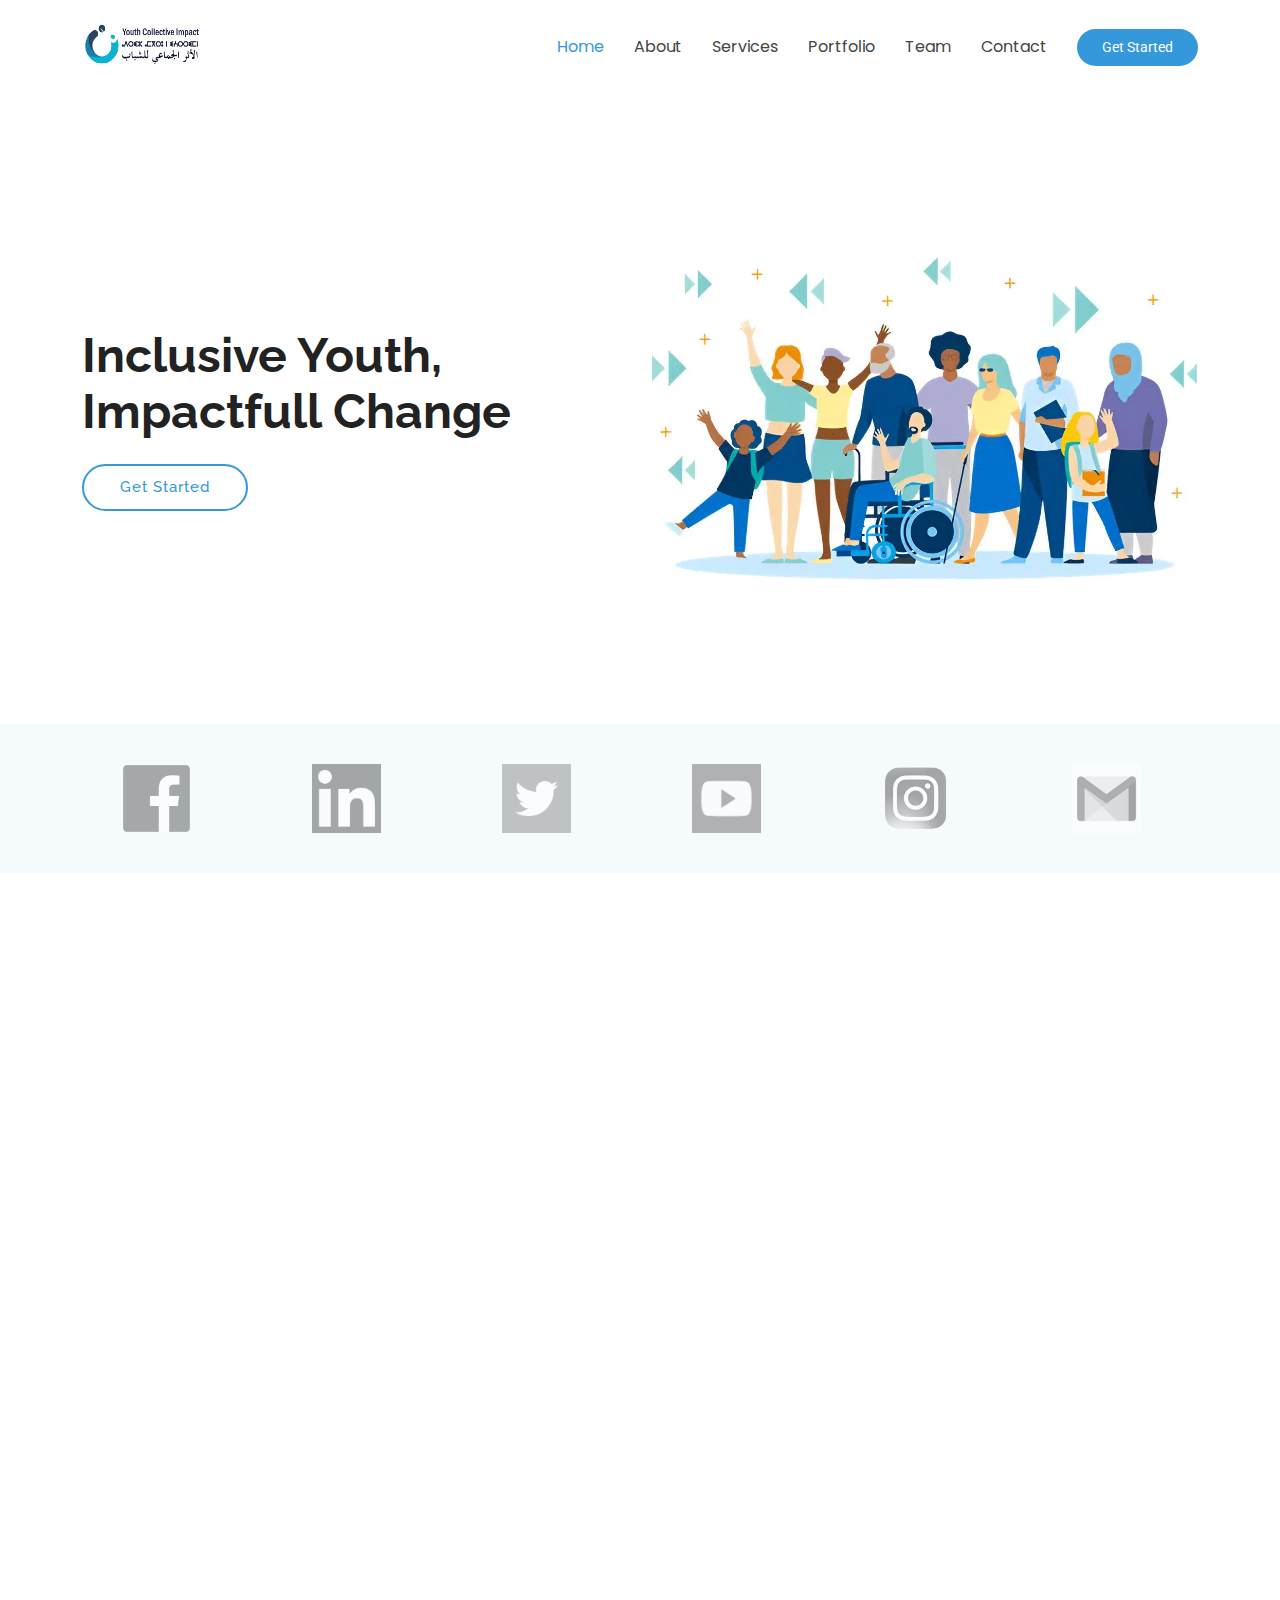
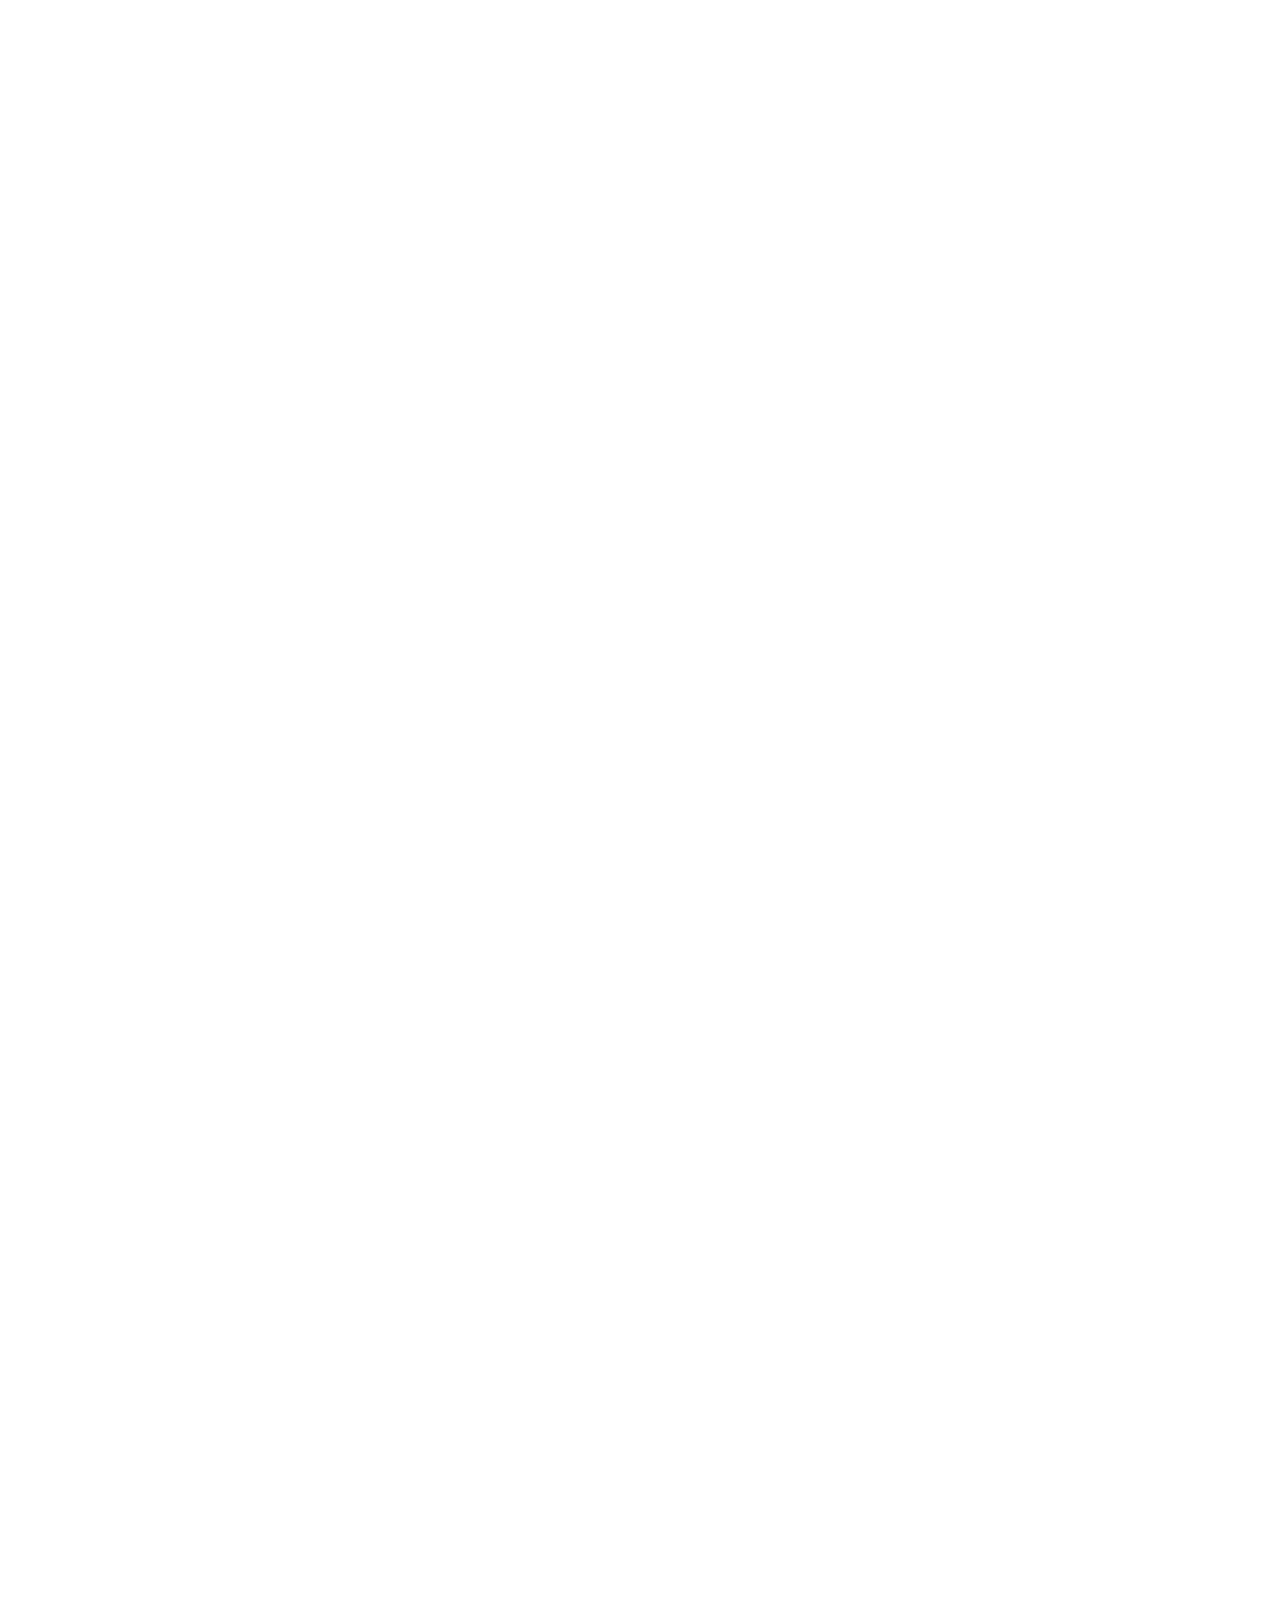
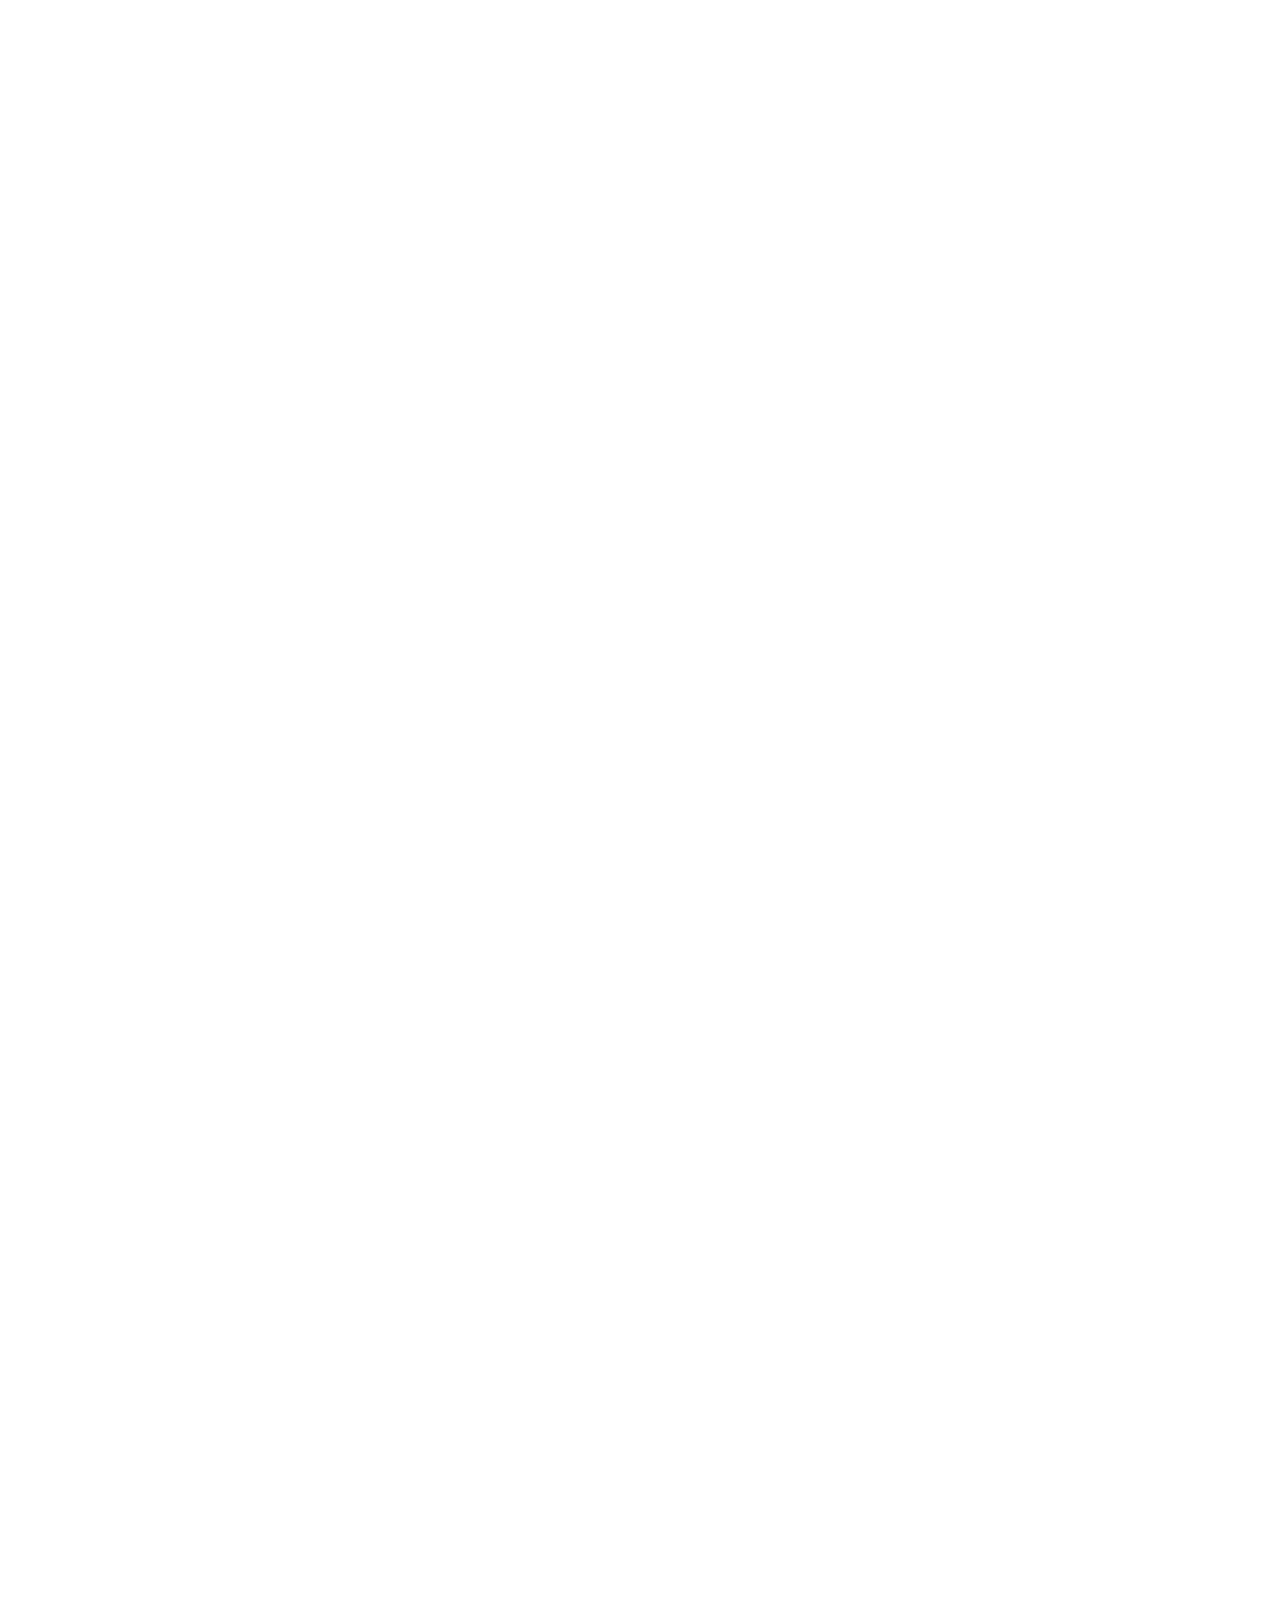
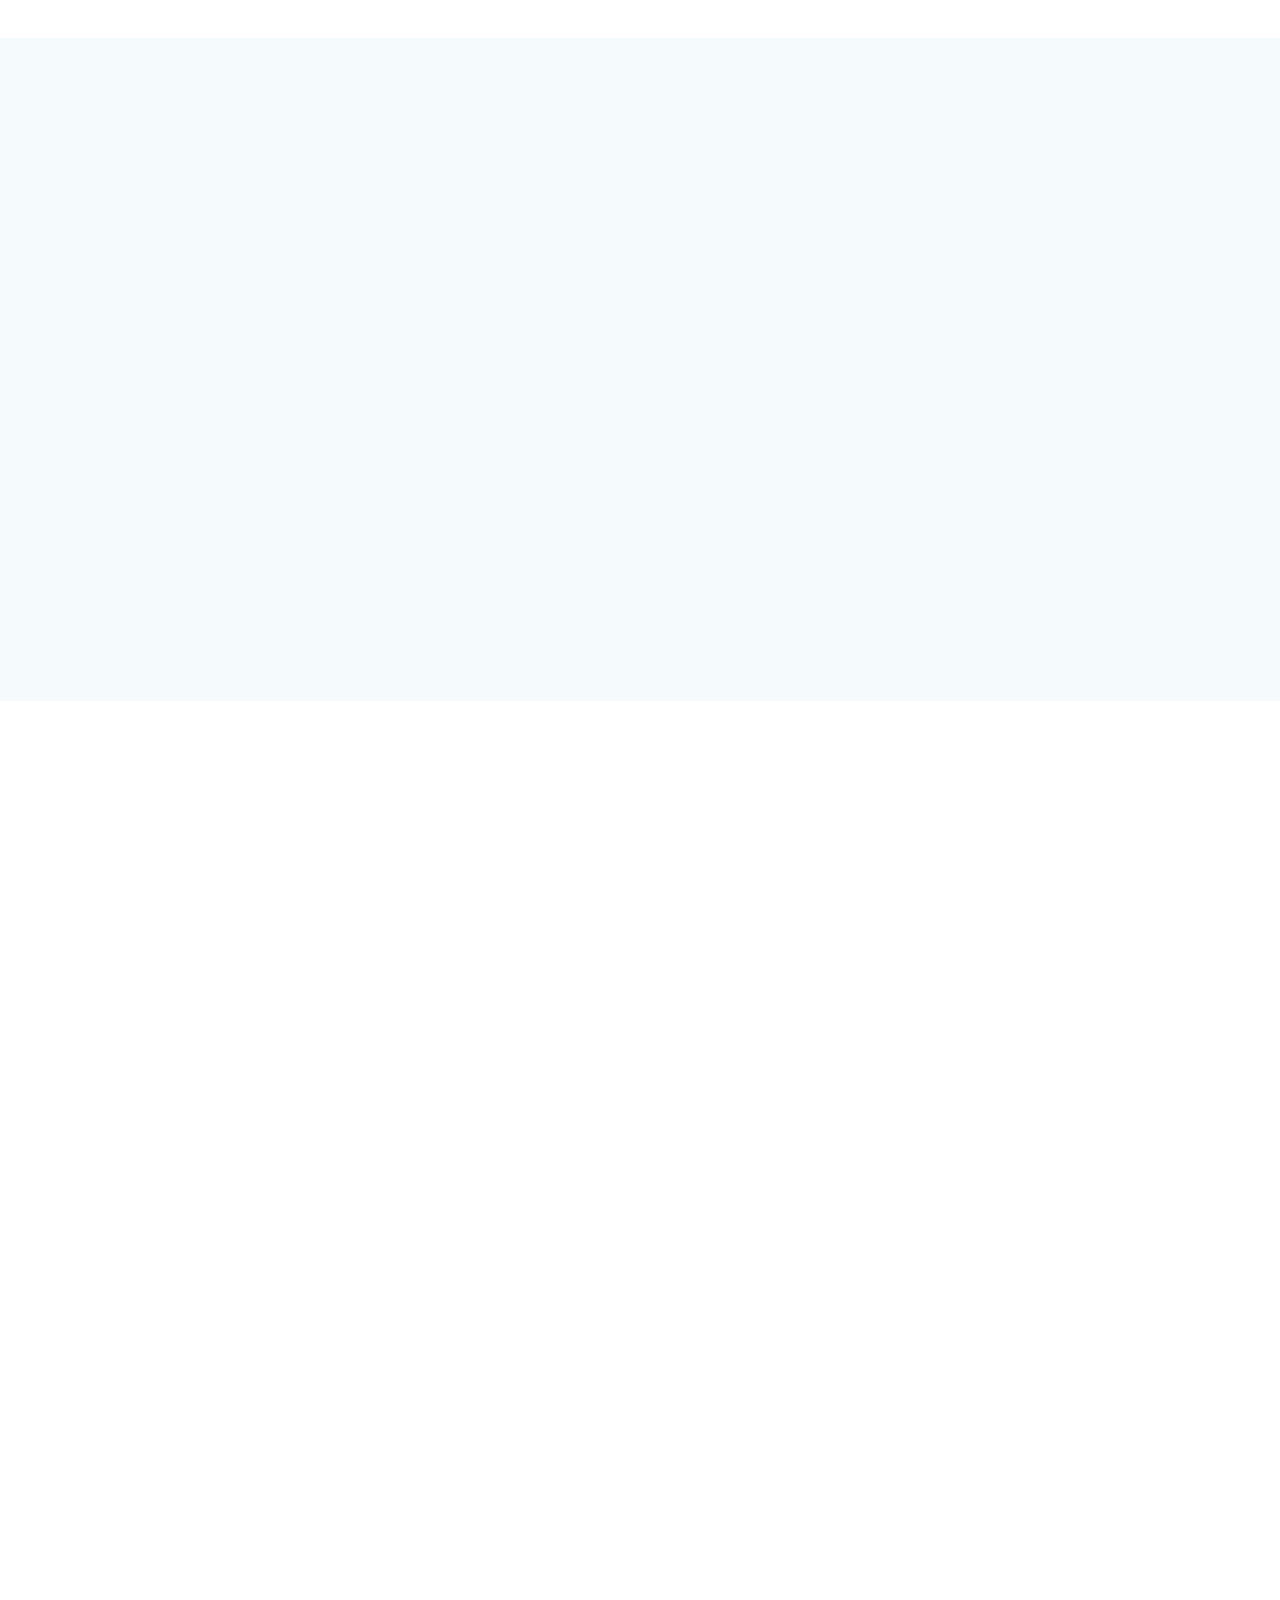
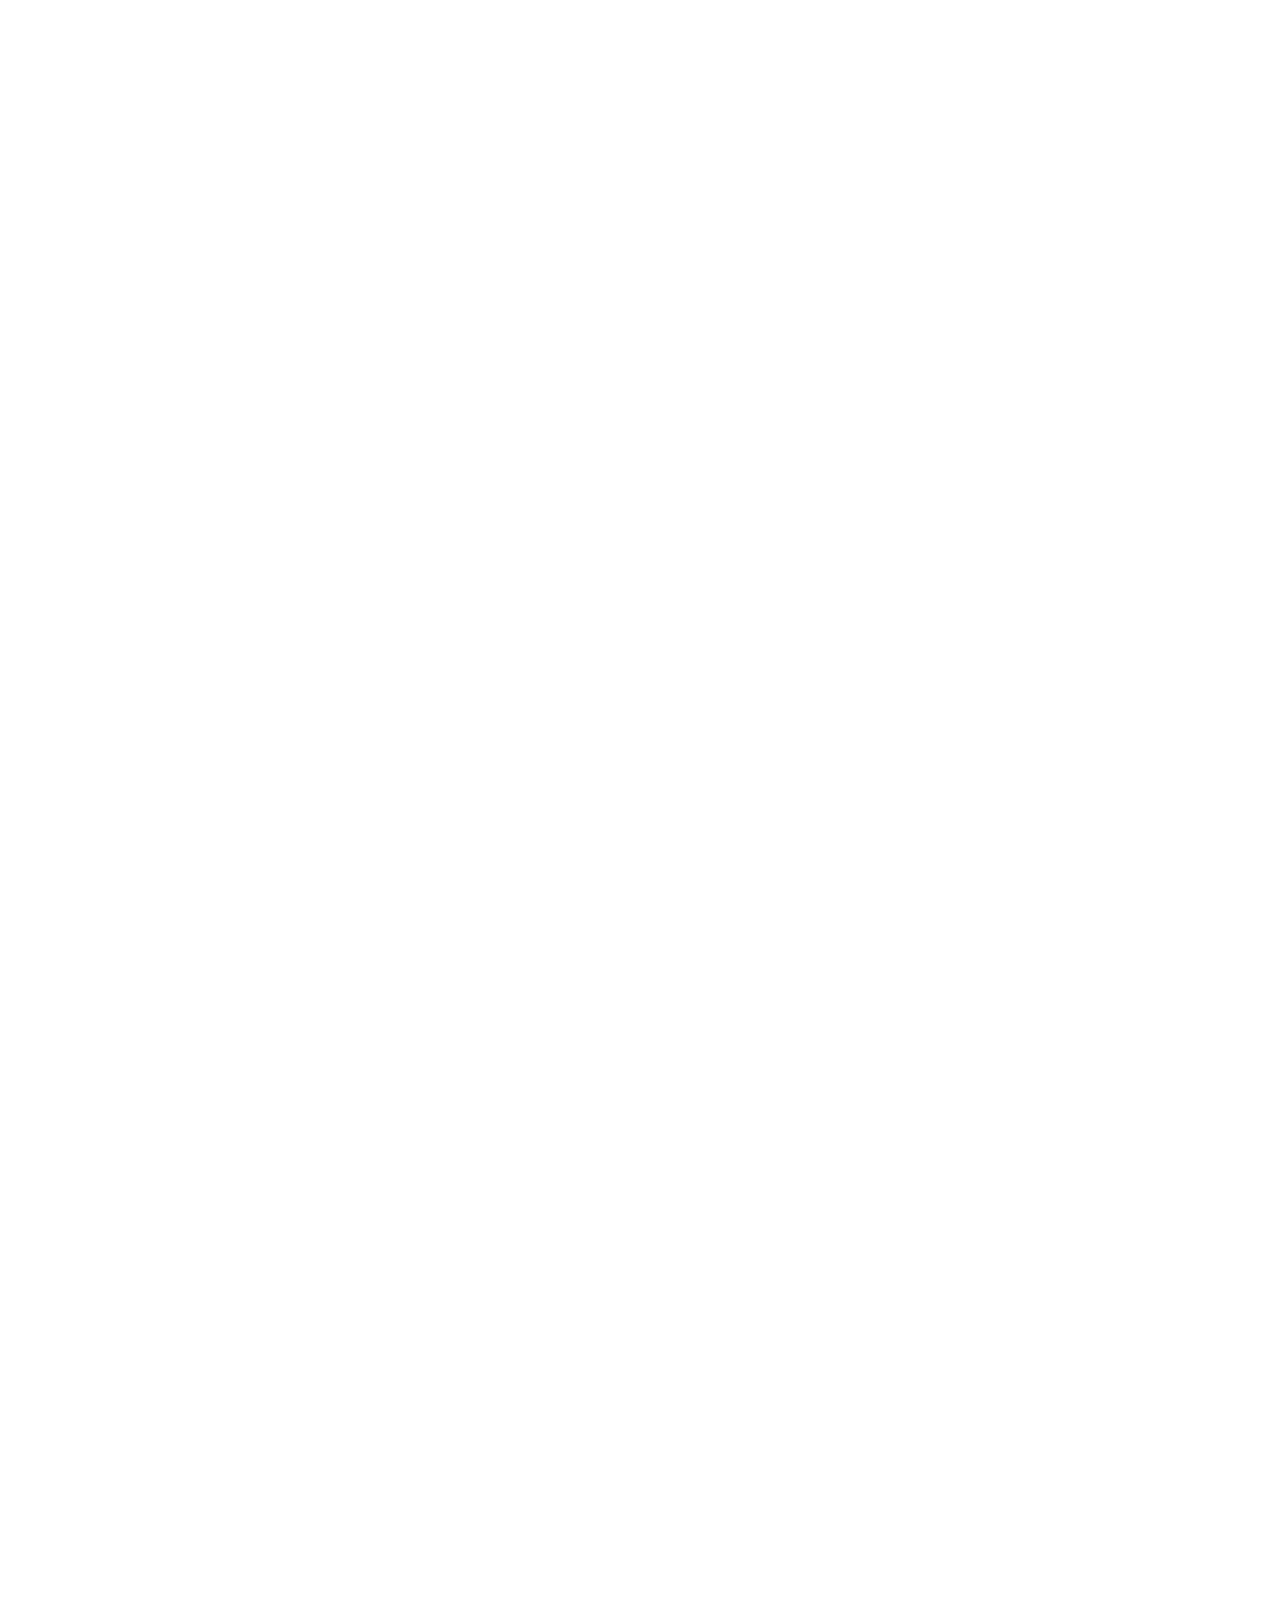
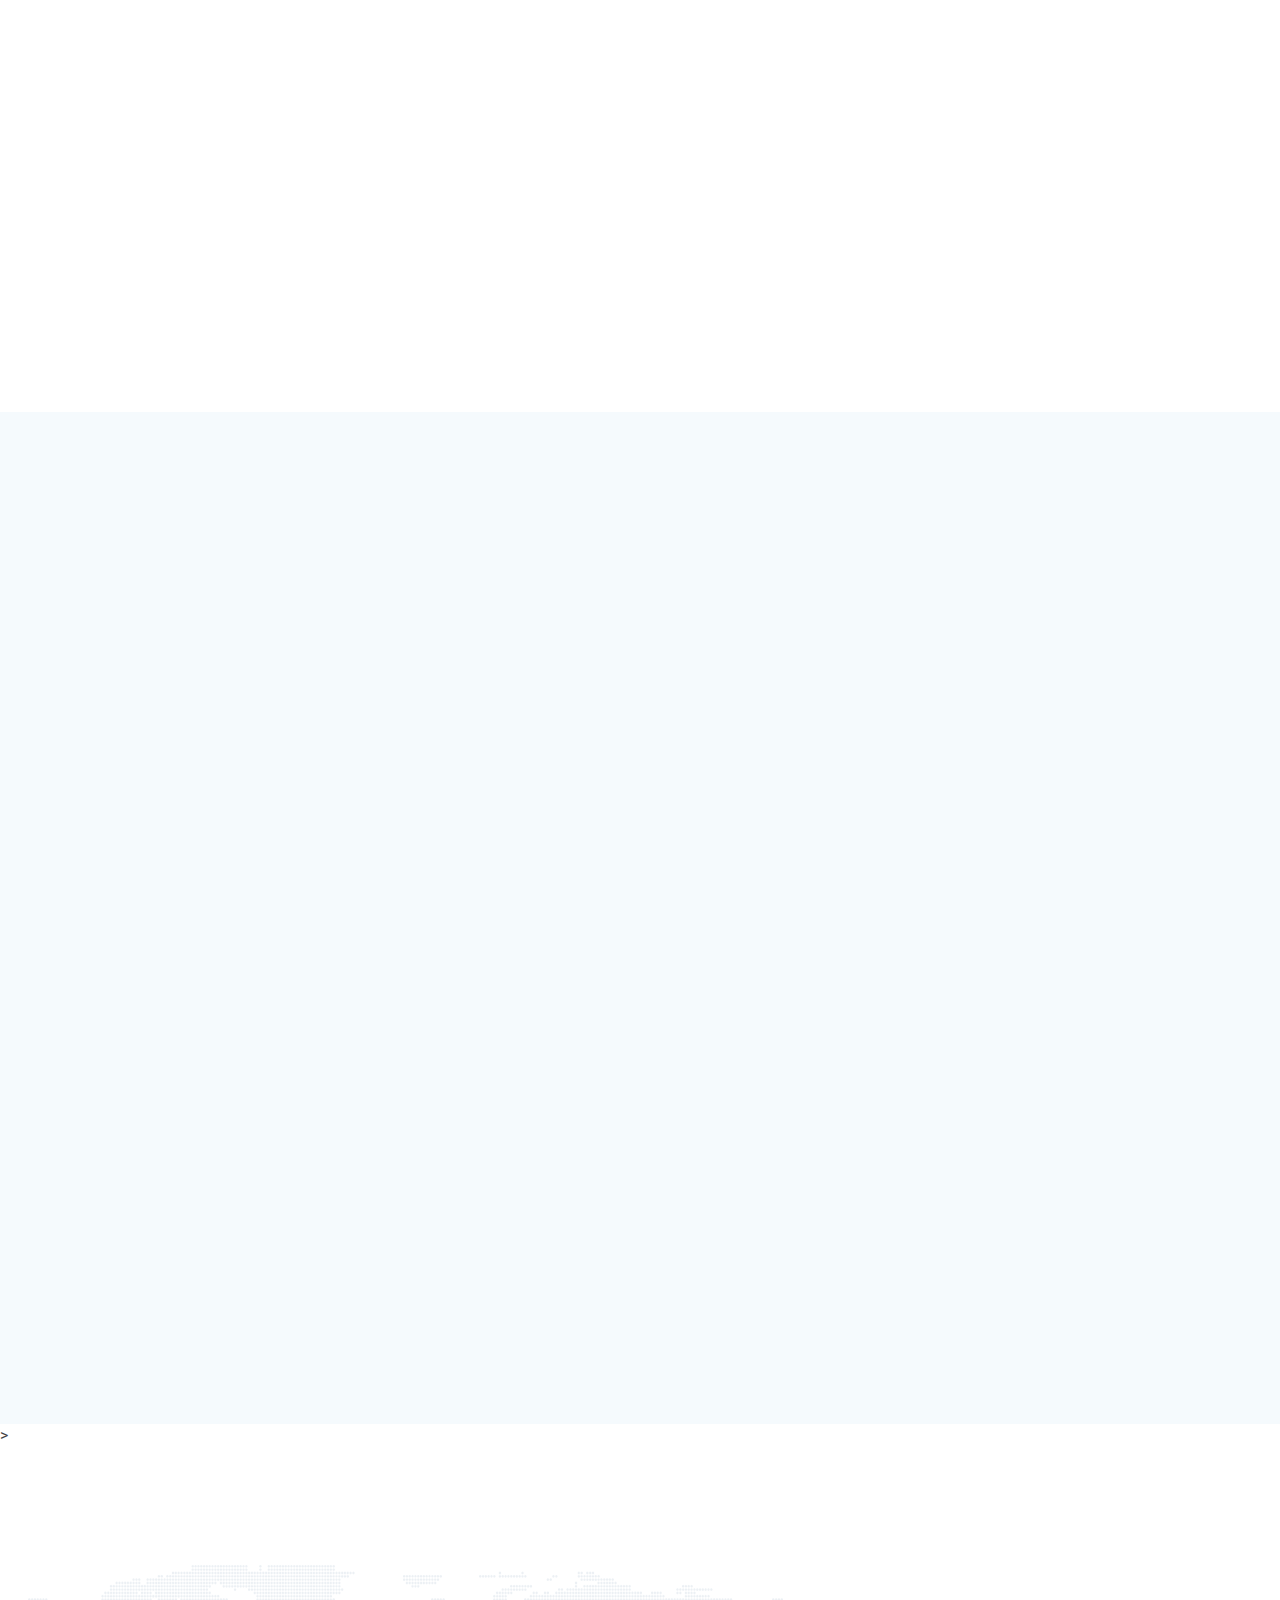
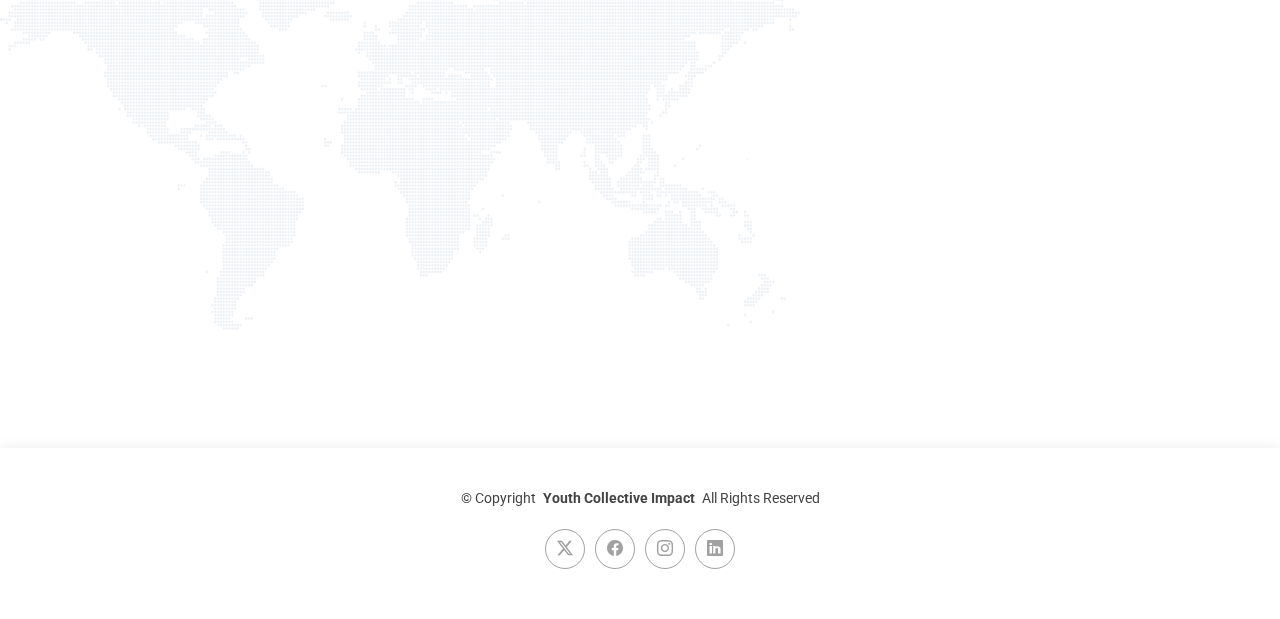
==== commit 54259a45: "Last commit" ====
--- a/index.html
+++ b/index.html
@@ -222,7 +222,7 @@
                   <i class="bi bi-emoji-smile flex-shrink-0"></i>
                   <div>
                     <span data-purecounter-start="0" data-purecounter-end="232" data-purecounter-duration="1" class="purecounter"></span>
-                    <p><strong>Happy Clients</strong> <span>consequuntur quae</span></p>
+                    <p><strong>Happy Beneficiaires</strong> <span></span></p>
                   </div>
                 </div>
               </div><!-- End Stats Item -->
@@ -231,8 +231,8 @@
                 <div class="stats-item d-flex">
                   <i class="bi bi-journal-richtext flex-shrink-0"></i>
                   <div>
-                    <span data-purecounter-start="0" data-purecounter-end="521" data-purecounter-duration="1" class="purecounter"></span>
-                    <p><strong>Projects</strong> <span>adipisci atque cum quia aut</span></p>
+                    <span data-purecounter-start="0" data-purecounter-end="11" data-purecounter-duration="1" class="purecounter"></span>
+                    <p><strong>Projects</strong> <span></span></p>
                   </div>
                 </div>
               </div><!-- End Stats Item -->
@@ -241,8 +241,8 @@
                 <div class="stats-item d-flex">
                   <i class="bi bi-headset flex-shrink-0"></i>
                   <div>
-                    <span data-purecounter-start="0" data-purecounter-end="1453" data-purecounter-duration="1" class="purecounter"></span>
-                    <p><strong>Hours Of Support</strong> <span>aut commodi quaerat</span></p>
+                    <span data-purecounter-start="0" data-purecounter-end="24" data-purecounter-duration="1" class="purecounter"></span>
+                    <p><strong>Hours Of Support</strong> <span></span></p>
                   </div>
                 </div>
               </div><!-- End Stats Item -->
@@ -252,7 +252,7 @@
                   <i class="bi bi-people flex-shrink-0"></i>
                   <div>
                     <span data-purecounter-start="0" data-purecounter-end="32" data-purecounter-duration="1" class="purecounter"></span>
-                    <p><strong>Hard Workers</strong> <span>rerum asperiores dolor</span></p>
+                    <p><strong>Hard Workers</strong> <span></span></p>
                   </div>
                 </div>
               </div><!-- End Stats Item -->
@@ -273,7 +273,7 @@
       <!-- Section Title -->
       <div class="container section-title" data-aos="fade-up">
         <h2>Services</h2>
-        <p>Necessitatibus eius consequatur ex aliquid fuga eum quidem sint consectetur velit</p>
+        <p></p>
       </div><!-- End Section Title -->
 
       <div class="container">
@@ -338,7 +338,7 @@
                 <img src="assets/img/services-1.jpg" class="img-fluid" alt="">
               </div>
               <div class="details">
-                <a href="service-details.html" class="stretched-link">
+                <a href="service-details1.html" class="stretched-link">
                   <h3>Spaceteen</h3>
                 </a>
                 <p>We had a blast encountring the Beni Mellal burgeoning youth, as we set up a training curriculum to reinforce university students' soft and hard skills.</p>
@@ -352,7 +352,7 @@
                 <img src="assets/img/services-2.jpg" class="img-fluid" alt="">
               </div>
               <div class="details">
-                <a href="service-details2.html" class="stretched-link">
+                <a href="service-details.html" class="stretched-link">
                   <h3>English Club</h3>
                 </a>
                 <p>
@@ -368,7 +368,7 @@
                 <img src="assets/img/services-3.jpg" class="img-fluid" alt="">
               </div>
               <div class="details">
-                <a href="service-details3.html" class="stretched-link">
+                <a href="infosecowomen.html" class="stretched-link">
                   <h3>Eco Women</h3>
                 </a>
                 <p>This program enhances and develops the skills of women in remote areas to manage local income-generating activities and environmentally friendly projects.</p>
@@ -391,7 +391,36 @@
                 <a href="service-details4.html" class="stretched-link"></a>
               </div>
             </div>
-          </div><!-- End Service Item -->
+          </div><!-- End Service Item --><!-- Service 1 -->
+
+    <div class="col-lg-6" data-aos="zoom-in" data-aos-delay="200">
+      <div class="service-item position-relative">
+        <div class="img">
+          <img src="assets/img/marocdigital.jpg" class="img-fluid" alt="">
+        </div>
+        <div class="details">
+          <a href="infos.html" class="stretched-link">
+            <h3>Maroc degital</h3>
+          </a>
+          <p>In the dynamic digital landscape of Morocco, the Digital Clinic stands as a beacon of empowerment and skill enhancement.</p>
+        </div>
+      </div>
+    </div>
+
+<!-- Service 2 -->
+<div class="col-lg-6" data-aos="zoom-in" data-aos-delay="200">
+  <div class="service-item position-relative">
+    <div class="img">
+      <img src="assets/img/Lasproject.jpg" class="img-fluid" alt="">
+    </div>
+    <div class="details">
+      <a href="infos2.html" class="stretched-link">
+        <h3>مؤشر المواطنة</h3>
+      </a>
+      <p></p>
+    </div>
+  </div>
+</div>
 
         </div>
 
@@ -409,95 +438,93 @@
       </div><!-- End Section Title -->
 
       <div class="container">
-
         <div class="row gy-4">
 
           <div class="col-lg-3 col-md-4" data-aos="fade-up" data-aos-delay="100">
             <div class="features-item">
-              <i class="bi bi-eye" style="color: #ffbb2c;"></i>
-              <h3><a href="" class="stretched-link">Lorem Ipsum</a></h3>
+              <i class="bi bi-heart" style="color: #ffbb2c;"></i>
+              <h3><a href="" class="stretched-link">No Poverty</a></h3>
             </div>
           </div><!-- End Feature Item -->
 
           <div class="col-lg-3 col-md-4" data-aos="fade-up" data-aos-delay="200">
             <div class="features-item">
-              <i class="bi bi-infinity" style="color: #5578ff;"></i>
-              <h3><a href="" class="stretched-link">Dolor Sitema</a></h3>
+              <i class="bi bi-egg-fried" style="color: #5578ff;"></i>
+              <h3><a href="" class="stretched-link">Zero Hunger</a></h3>
             </div>
           </div><!-- End Feature Item -->
 
           <div class="col-lg-3 col-md-4" data-aos="fade-up" data-aos-delay="300">
             <div class="features-item">
-              <i class="bi bi-mortarboard" style="color: #e80368;"></i>
-              <h3><a href="" class="stretched-link">Sed perspiciatis</a></h3>
+              <i class="bi bi-heart-pulse" style="color: #e80368;"></i>
+              <h3><a href="" class="stretched-link">Good Health and Well-Being</a></h3>
             </div>
           </div><!-- End Feature Item -->
 
           <div class="col-lg-3 col-md-4" data-aos="fade-up" data-aos-delay="400">
             <div class="features-item">
-              <i class="bi bi-nut" style="color: #e361ff;"></i>
-              <h3><a href="" class="stretched-link">Magni Dolores</a></h3>
+              <i class="bi bi-journal-bookmark" style="color: #e361ff;"></i>
+              <h3><a href="" class="stretched-link">Quality Education</a></h3>
             </div>
           </div><!-- End Feature Item -->
 
           <div class="col-lg-3 col-md-4" data-aos="fade-up" data-aos-delay="500">
             <div class="features-item">
-              <i class="bi bi-shuffle" style="color: #47aeff;"></i>
-              <h3><a href="" class="stretched-link">Nemo Enim</a></h3>
+              <i class="bi bi-gender-female" style="color: #47aeff;"></i>
+              <h3><a href="" class="stretched-link">Gender Equality</a></h3>
             </div>
           </div><!-- End Feature Item -->
 
           <div class="col-lg-3 col-md-4" data-aos="fade-up" data-aos-delay="600">
             <div class="features-item">
-              <i class="bi bi-star" style="color: #ffa76e;"></i>
-              <h3><a href="" class="stretched-link">Eiusmod Tempor</a></h3>
+              <i class="bi bi-droplet" style="color: #ffa76e;"></i>
+              <h3><a href="" class="stretched-link">Clean Water and Sanitation</a></h3>
             </div>
           </div><!-- End Feature Item -->
 
           <div class="col-lg-3 col-md-4" data-aos="fade-up" data-aos-delay="700">
             <div class="features-item">
-              <i class="bi bi-x-diamond" style="color: #11dbcf;"></i>
-              <h3><a href="" class="stretched-link">Midela Teren</a></h3>
+              <i class="bi bi-lightning" style="color: #11dbcf;"></i>
+              <h3><a href="" class="stretched-link">Affordable and Clean Energy</a></h3>
             </div>
           </div><!-- End Feature Item -->
 
           <div class="col-lg-3 col-md-4" data-aos="fade-up" data-aos-delay="800">
             <div class="features-item">
-              <i class="bi bi-camera-video" style="color: #4233ff;"></i>
-              <h3><a href="" class="stretched-link">Pira Neve</a></h3>
+              <i class="bi bi-briefcase" style="color: #4233ff;"></i>
+              <h3><a href="" class="stretched-link">Decent Work and Economic Growth</a></h3>
             </div>
           </div><!-- End Feature Item -->
 
           <div class="col-lg-3 col-md-4" data-aos="fade-up" data-aos-delay="900">
             <div class="features-item">
-              <i class="bi bi-command" style="color: #b2904f;"></i>
-              <h3><a href="" class="stretched-link">Dirada Pack</a></h3>
+              <i class="bi bi-building" style="color: #b2904f;"></i>
+              <h3><a href="" class="stretched-link">Industry, Innovation and Infrastructure</a></h3>
             </div>
           </div><!-- End Feature Item -->
 
           <div class="col-lg-3 col-md-4" data-aos="fade-up" data-aos-delay="1000">
             <div class="features-item">
-              <i class="bi bi-dribbble" style="color: #b20969;"></i>
-              <h3><a href="" class="stretched-link">Moton Ideal</a></h3>
+              <i class="bi bi-people" style="color: #b20969;"></i>
+              <h3><a href="" class="stretched-link">Reduced Inequality</a></h3>
             </div>
           </div><!-- End Feature Item -->
 
           <div class="col-lg-3 col-md-4" data-aos="fade-up" data-aos-delay="1100">
             <div class="features-item">
-              <i class="bi bi-activity" style="color: #ff5828;"></i>
-              <h3><a href="" class="stretched-link">Verdo Park</a></h3>
+              <i class="bi bi-house" style="color: #ff5828;"></i>
+              <h3><a href="" class="stretched-link">Sustainable Cities and Communities</a></h3>
             </div>
           </div><!-- End Feature Item -->
 
           <div class="col-lg-3 col-md-4" data-aos="fade-up" data-aos-delay="1200">
             <div class="features-item">
-              <i class="bi bi-brightness-high" style="color: #29cc61;"></i>
-              <h3><a href="" class="stretched-link">Flavor Nivelanda</a></h3>
+              <i class="bi bi-recycle" style="color: #29cc61;"></i>
+              <h3><a href="" class="stretched-link">Responsible Consumption and Production</a></h3>
             </div>
           </div><!-- End Feature Item -->
 
         </div>
-
       </div>
 
     </section><!-- /Features Section -->
@@ -544,7 +571,7 @@
             <div class="swiper-slide">
               <div class="testimonial-wrap">
                 <div class="testimonial-item">
-                  <img src="assets/img/testimonials/testimonials-1.jpg" class="testimonial-img" alt="">
+                  <img src="assets/img/team/nouh.jpg" class="testimonial-img" alt="">
                   <h3>Nouh Bahadda</h3>
                   <h4>Ceo &amp; Founder</h4>
                   <div class="stars">
@@ -552,7 +579,7 @@
                   </div>
                   <p>
                     <i class="bi bi-quote quote-icon-left"></i>
-                    <span>Proin iaculis purus consequat sem cure digni ssim donec porttitora entum suscipit rhoncus. Accusantium quam, ultricies eget id, aliquam eget nibh et. Maecen aliquam, risus at semper.</span>
+                    <span>Youth Collective Impact has been a game-changer for our community. Their seminars and campaigns have empowered citizens to actively participate in civic life, making a significant difference in our local governance.</span>
                     <i class="bi bi-quote quote-icon-right"></i>
                   </p>
                 </div>
@@ -562,15 +589,17 @@
             <div class="swiper-slide">
               <div class="testimonial-wrap">
                 <div class="testimonial-item">
-                  <img src="assets/img/testimonials/testimonials-2.jpg" class="testimonial-img" alt="">
-                  <h3>Sara Wilsson</h3>
-                  <h4>Designer</h4>
+                  <img src="assets/img/team/Ayoub.jpg" class="testimonial-img" alt="">
+                  <h3>نوال خلوفي</h3>
+                  <h4>Team member</h4>
                   <div class="stars">
                     <i class="bi bi-star-fill"></i><i class="bi bi-star-fill"></i><i class="bi bi-star-fill"></i><i class="bi bi-star-fill"></i><i class="bi bi-star-fill"></i>
                   </div>
                   <p>
                     <i class="bi bi-quote quote-icon-left"></i>
-                    <span>Export tempor illum tamen malis malis eram quae irure esse labore quem cillum quid cillum eram malis quorum velit fore eram velit sunt aliqua noster fugiat irure amet legam anim culpa.</span>
+                    <span>Working with Youth Collective Impact has been a pleasure.
+                      Their innovative methods and commitment to sustainable development have not only
+                      educated but also inspired our community to embrace environmental conservation.</span>
                     <i class="bi bi-quote quote-icon-right"></i>
                   </p>
                 </div>
@@ -580,15 +609,17 @@
             <div class="swiper-slide">
               <div class="testimonial-wrap">
                 <div class="testimonial-item">
-                  <img src="assets/img/testimonials/testimonials-3.jpg" class="testimonial-img" alt="">
-                  <h3>Jena Karlis</h3>
-                  <h4>Store Owner</h4>
+                  <img src="assets/img/team/rabiea.jpg" class="testimonial-img" alt="">
+                  <h3>ربيعة عطني</h3>
+                  <h4>Human rights advocate</h4>
                   <div class="stars">
                     <i class="bi bi-star-fill"></i><i class="bi bi-star-fill"></i><i class="bi bi-star-fill"></i><i class="bi bi-star-fill"></i><i class="bi bi-star-fill"></i>
                   </div>
                   <p>
                     <i class="bi bi-quote quote-icon-left"></i>
-                    <span>Enim nisi quem export duis labore cillum quae magna enim sint quorum nulla quem veniam duis minim tempor labore quem eram duis noster aute amet eram fore quis sint minim.</span>
+                    <span>I am continually impressed by the strategic and thorough work done by Youth Collective Impact.
+                      Their research and analysis have provided our organization with clear direction and actionable insights,
+                      leading to our growth and success.</span>
                     <i class="bi bi-quote quote-icon-right"></i>
                   </p>
                 </div>
@@ -598,15 +629,17 @@
             <div class="swiper-slide">
               <div class="testimonial-wrap">
                 <div class="testimonial-item">
-                  <img src="assets/img/testimonials/testimonials-4.jpg" class="testimonial-img" alt="">
-                  <h3>Matt Brandon</h3>
-                  <h4>Freelancer</h4>
+                  <img src="assets/img/team/mohammed.jpg" class="testimonial-img" alt="">
+                  <h3>محمد بنعلي</h3>
+                  <h4>Member</h4>
                   <div class="stars">
                     <i class="bi bi-star-fill"></i><i class="bi bi-star-fill"></i><i class="bi bi-star-fill"></i><i class="bi bi-star-fill"></i><i class="bi bi-star-fill"></i>
                   </div>
                   <p>
                     <i class="bi bi-quote quote-icon-left"></i>
-                    <span>Fugiat enim eram quae cillum dolore dolor amet nulla culpa multos export minim fugiat minim velit minim dolor enim duis veniam ipsum anim magna sunt elit fore quem dolore labore illum veniam.</span>
+                    <span>The leadership training provided by Youth Collective Impact has been invaluable.
+                             It has equipped me and many others with the skills needed to take on leadership
+                             roles within our community, fostering a sense of responsibility and engagement.</span>
                     <i class="bi bi-quote quote-icon-right"></i>
                   </p>
                 </div>
@@ -616,15 +649,17 @@
             <div class="swiper-slide">
               <div class="testimonial-wrap">
                 <div class="testimonial-item">
-                  <img src="assets/img/testimonials/testimonials-5.jpg" class="testimonial-img" alt="">
-                  <h3>John Larson</h3>
+                  <img src="assets/img/team/wisal.jpg" class="testimonial-img" alt="">
+                  <h3>Wissal Ben El Caid</h3>
                   <h4>Entrepreneur</h4>
                   <div class="stars">
                     <i class="bi bi-star-fill"></i><i class="bi bi-star-fill"></i><i class="bi bi-star-fill"></i><i class="bi bi-star-fill"></i><i class="bi bi-star-fill"></i>
                   </div>
                   <p>
                     <i class="bi bi-quote quote-icon-left"></i>
-                    <span>Quis quorum aliqua sint quem legam fore sunt eram irure aliqua veniam tempor noster veniam enim culpa labore duis sunt culpa nulla illum cillum fugiat legam esse veniam culpa fore nisi cillum quid.</span>
+                    <span>The support and resources provided by Youth Collective Impact
+                      have strengthened our efforts in protecting and promoting children's rights.
+                      Their dedication to this cause is truly inspiring and impactful.</span>
                     <i class="bi bi-quote quote-icon-right"></i>
                   </p>
                 </div>
@@ -645,7 +680,8 @@
       <!-- Section Title -->
       <div class="container section-title" data-aos="fade-up">
         <h2>Portfolio</h2>
-        <p>Necessitatibus eius consequatur ex aliquid fuga eum quidem sint consectetur velit</p>
+        <p>Welcome to our Portfolio! Here, we showcase the diverse and impactful projects undertaken by Youth Collective Impact. Our initiatives span across various domains, all aimed at fostering community development, promoting citizenship, and empowering individuals.
+          Explore our featured projects to see how we are making a difference in the lives of many.</p>
       </div><!-- End Section Title -->
 
       <div class="container">
@@ -654,10 +690,10 @@
 
           <ul class="portfolio-filters isotope-filters" data-aos="fade-up" data-aos-delay="100">
             <li data-filter="*" class="filter-active">All</li>
-            <li data-filter=".filter-app">App</li>
-            <li data-filter=".filter-product">Product</li>
-            <li data-filter=".filter-branding">Branding</li>
-            <li data-filter=".filter-books">Books</li>
+            <li data-filter=".filter-app">PWD Advocation</li>
+            <li data-filter=".filter-product">Entrepreneurship</li>
+            <li data-filter=".filter-branding">Youth Empowerment</li>
+            <li data-filter=".filter-books">Civic Engagement</li>
           </ul><!-- End Portfolio Filters -->
 
           <div class="row gy-4 isotope-container" data-aos="fade-up" data-aos-delay="200">
@@ -667,9 +703,9 @@
                 <img src="assets/img/portfolio/app-1.jpg" class="img-fluid" alt="">
                 <div class="portfolio-info">
                   <h4>App 1</h4>
-                  <p>Lorem ipsum, dolor sit amet consectetur</p>
+                  <p></p>
                   <a href="assets/img/portfolio/app-1.jpg" title="App 1" data-gallery="portfolio-gallery-app" class="glightbox preview-link"><i class="bi bi-zoom-in"></i></a>
-                  <a href="portfolio-details.html" title="More Details" class="details-link"><i class="bi bi-link-45deg"></i></a>
+                  <a href="#" title="More Details" class="details-link"><i class="bi bi-link-45deg"></i></a>
                 </div>
               </div>
             </div><!-- End Portfolio Item -->
@@ -678,10 +714,9 @@
               <div class="portfolio-content h-100">
                 <img src="assets/img/portfolio/product-1.jpg" class="img-fluid" alt="">
                 <div class="portfolio-info">
-                  <h4>Product 1</h4>
-                  <p>Lorem ipsum, dolor sit amet consectetur</p>
+                  <h4>Entrepreneurship 1</h4>
                   <a href="assets/img/portfolio/product-1.jpg" title="Product 1" data-gallery="portfolio-gallery-product" class="glightbox preview-link"><i class="bi bi-zoom-in"></i></a>
-                  <a href="portfolio-details.html" title="More Details" class="details-link"><i class="bi bi-link-45deg"></i></a>
+                  <a href="" title="More Details" class="details-link"><i class="bi bi-link-45deg"></i></a>
                 </div>
               </div>
             </div><!-- End Portfolio Item -->
@@ -690,8 +725,8 @@
               <div class="portfolio-content h-100">
                 <img src="assets/img/portfolio/branding-1.jpg" class="img-fluid" alt="">
                 <div class="portfolio-info">
-                  <h4>Branding 1</h4>
-                  <p>Lorem ipsum, dolor sit amet consectetur</p>
+                  <h4>Youth Empowerment 1</h4>
+
                   <a href="assets/img/portfolio/branding-1.jpg" title="Branding 1" data-gallery="portfolio-gallery-branding" class="glightbox preview-link"><i class="bi bi-zoom-in"></i></a>
                   <a href="portfolio-details.html" title="More Details" class="details-link"><i class="bi bi-link-45deg"></i></a>
                 </div>
@@ -702,8 +737,8 @@
               <div class="portfolio-content h-100">
                 <img src="assets/img/portfolio/books-1.jpg" class="img-fluid" alt="">
                 <div class="portfolio-info">
-                  <h4>Books 1</h4>
-                  <p>Lorem ipsum, dolor sit amet consectetur</p>
+                  <h4>Civic Engagement 1</h4>
+                  <p></p>
                   <a href="assets/img/portfolio/books-1.jpg" title="Branding 1" data-gallery="portfolio-gallery-book" class="glightbox preview-link"><i class="bi bi-zoom-in"></i></a>
                   <a href="portfolio-details.html" title="More Details" class="details-link"><i class="bi bi-link-45deg"></i></a>
                 </div>
@@ -715,9 +750,9 @@
                 <img src="assets/img/portfolio/app-2.jpg" class="img-fluid" alt="">
                 <div class="portfolio-info">
                   <h4>App 2</h4>
-                  <p>Lorem ipsum, dolor sit amet consectetur</p>
+                  <p></p>
                   <a href="assets/img/portfolio/app-2.jpg" title="App 2" data-gallery="portfolio-gallery-app" class="glightbox preview-link"><i class="bi bi-zoom-in"></i></a>
-                  <a href="portfolio-details.html" title="More Details" class="details-link"><i class="bi bi-link-45deg"></i></a>
+                  <a href="#" title="More Details" class="details-link"><i class="bi bi-link-45deg"></i></a>
                 </div>
               </div>
             </div><!-- End Portfolio Item -->
@@ -726,10 +761,10 @@
               <div class="portfolio-content h-100">
                 <img src="assets/img/portfolio/product-2.jpg" class="img-fluid" alt="">
                 <div class="portfolio-info">
-                  <h4>Product 2</h4>
-                  <p>Lorem ipsum, dolor sit amet consectetur</p>
+                  <h4>Entrepreneurship 2</h4>
+                  <p></p>
                   <a href="assets/img/portfolio/product-2.jpg" title="Product 2" data-gallery="portfolio-gallery-product" class="glightbox preview-link"><i class="bi bi-zoom-in"></i></a>
-                  <a href="portfolio-details.html" title="More Details" class="details-link"><i class="bi bi-link-45deg"></i></a>
+                  <a href="#" title="More Details" class="details-link"><i class="bi bi-link-45deg"></i></a>
                 </div>
               </div>
             </div><!-- End Portfolio Item -->
@@ -738,8 +773,8 @@
               <div class="portfolio-content h-100">
                 <img src="assets/img/portfolio/branding-2.jpg" class="img-fluid" alt="">
                 <div class="portfolio-info">
-                  <h4>Branding 2</h4>
-                  <p>Lorem ipsum, dolor sit amet consectetur</p>
+                  <h4>Youth Empowerment 2</h4>
+                  <p></p>
                   <a href="assets/img/portfolio/branding-2.jpg" title="Branding 2" data-gallery="portfolio-gallery-branding" class="glightbox preview-link"><i class="bi bi-zoom-in"></i></a>
                   <a href="portfolio-details.html" title="More Details" class="details-link"><i class="bi bi-link-45deg"></i></a>
                 </div>
@@ -750,8 +785,8 @@
               <div class="portfolio-content h-100">
                 <img src="assets/img/portfolio/books-2.jpg" class="img-fluid" alt="">
                 <div class="portfolio-info">
-                  <h4>Books 2</h4>
-                  <p>Lorem ipsum, dolor sit amet consectetur</p>
+                  <h4>Civic Engagement 2</h4>
+                  <p></p>
                   <a href="assets/img/portfolio/books-2.jpg" title="Branding 2" data-gallery="portfolio-gallery-book" class="glightbox preview-link"><i class="bi bi-zoom-in"></i></a>
                   <a href="portfolio-details.html" title="More Details" class="details-link"><i class="bi bi-link-45deg"></i></a>
                 </div>
@@ -763,9 +798,9 @@
                 <img src="assets/img/portfolio/app-3.jpg" class="img-fluid" alt="">
                 <div class="portfolio-info">
                   <h4>App 3</h4>
-                  <p>Lorem ipsum, dolor sit amet consectetur</p>
+                  <p></p>
                   <a href="assets/img/portfolio/app-3.jpg" title="App 3" data-gallery="portfolio-gallery-app" class="glightbox preview-link"><i class="bi bi-zoom-in"></i></a>
-                  <a href="portfolio-details.html" title="More Details" class="details-link"><i class="bi bi-link-45deg"></i></a>
+                  <a href="#" title="More Details" class="details-link"><i class="bi bi-link-45deg"></i></a>
                 </div>
               </div>
             </div><!-- End Portfolio Item -->
@@ -774,20 +809,20 @@
               <div class="portfolio-content h-100">
                 <img src="assets/img/portfolio/product-3.jpg" class="img-fluid" alt="">
                 <div class="portfolio-info">
-                  <h4>Product 3</h4>
-                  <p>Lorem ipsum, dolor sit amet consectetur</p>
+                  <h4>Entrepreneurship 3</h4>
+
                   <a href="assets/img/portfolio/product-3.jpg" title="Product 3" data-gallery="portfolio-gallery-product" class="glightbox preview-link"><i class="bi bi-zoom-in"></i></a>
-                  <a href="portfolio-details.html" title="More Details" class="details-link"><i class="bi bi-link-45deg"></i></a>
-                </div>
-              </div>
-            </div><!-- End Portfolio Item -->
+                  <a href="#" title="More Details" class="details-link"><i class="bi bi-link-45deg"></i></a>
+                </div>
+              </div>
+            </div>
 
             <div class="col-lg-4 col-md-6 portfolio-item isotope-item filter-branding">
               <div class="portfolio-content h-100">
                 <img src="assets/img/portfolio/branding-3.jpg" class="img-fluid" alt="">
                 <div class="portfolio-info">
-                  <h4>Branding 3</h4>
-                  <p>Lorem ipsum, dolor sit amet consectetur</p>
+                  <h4>Youth Empowerment 3</h4>
+                  <p></p>
                   <a href="assets/img/portfolio/branding-3.jpg" title="Branding 2" data-gallery="portfolio-gallery-branding" class="glightbox preview-link"><i class="bi bi-zoom-in"></i></a>
                   <a href="portfolio-details.html" title="More Details" class="details-link"><i class="bi bi-link-45deg"></i></a>
                 </div>
@@ -795,15 +830,15 @@
             </div><!-- End Portfolio Item -->
 
             <div class="col-lg-4 col-md-6 portfolio-item isotope-item filter-books">
-              <div class="portfolio-content h-100">
+              <div class="portfolio-content h-100">`
                 <img src="assets/img/portfolio/books-3.jpg" class="img-fluid" alt="">
                 <div class="portfolio-info">
-                  <h4>Books 3</h4>
-                  <p>Lorem ipsum, dolor sit amet consectetur</p>
+                  <h4>Civic Engagement 3</h4>
+                  <p></p>
                   <a href="assets/img/portfolio/books-3.jpg" title="Branding 3" data-gallery="portfolio-gallery-book" class="glightbox preview-link"><i class="bi bi-zoom-in"></i></a>
                   <a href="portfolio-details.html" title="More Details" class="details-link"><i class="bi bi-link-45deg"></i></a>
                 </div>
-              </div>
+              `</div>
             </div><!-- End Portfolio Item -->
 
           </div><!-- End Portfolio Container -->
@@ -820,7 +855,7 @@
       <!-- Section Title -->
       <div class="container section-title" data-aos="fade-up">
         <h2>Team</h2>
-        <p>Necessitatibus eius consequatur ex aliquid fuga eum quidem sint consectetur velt</p>
+        <p>Inclusive Youth, Impactful Change</p>
       </div><!-- End Section Title -->
 
       <div class="container">
@@ -965,8 +1000,8 @@
                 </div>
               </div>
               <div class="member-info">
-                <h4>Ayoub Bahadda</h4>
-                <span>@ayoub_bahadda</span>
+                <h4>Nawal Khaloufi</h4>
+                <span></span>
               </div>
             </div>
           </div>
@@ -983,7 +1018,7 @@
       <!-- Section Title -->
       <div class="container section-title" data-aos="fade-up">
         <h2>Frequently Asked Questions</h2>
-        <p>Necessitatibus eius consequatur ex aliquid fuga eum quidem sint consectetur velit</p>
+        <p>Find answers to some of the most common questions about our initiatives and programs.</p>
       </div><!-- End Section Title -->
 
       <div class="container">
@@ -991,11 +1026,11 @@
         <div class="row faq-item" data-aos="fade-up" data-aos-delay="100">
           <div class="col-lg-5 d-flex">
             <i class="bi bi-question-circle"></i>
-            <h4>Non consectetur a erat nam at lectus urna duis?</h4>
+            <h4>Is your team based only in Beni Mellal?</h4>
           </div>
           <div class="col-lg-7">
             <p>
-              Feugiat pretium nibh ipsum consequat. Tempus iaculis urna id volutpat lacus laoreet non curabitur gravida. Venenatis lectus magna fringilla urna porttitor rhoncus dolor purus non.
+              Collective impact is a network of community members, organizations, and institutions who advance equity by learning together, aligning, and integrating their actions to achieve population and systems level change.
             </p>
           </div>
         </div><!-- End F.A.Q Item-->
@@ -1003,11 +1038,11 @@
         <div class="row faq-item" data-aos="fade-up" data-aos-delay="200">
           <div class="col-lg-5 d-flex">
             <i class="bi bi-question-circle"></i>
-            <h4>Feugiat scelerisque varius morbi enim nunc faucibus a pellentesque?</h4>
+            <h4>How can I join your organization?</h4>
           </div>
           <div class="col-lg-7">
             <p>
-              Dolor sit amet consectetur adipiscing elit pellentesque habitant morbi. Id interdum velit laoreet id donec ultrices. Fringilla phasellus faucibus scelerisque eleifend donec pretium. Est pellentesque elit ullamcorper dignissim.
+              To join us, feel free to fill in the form on our social media pages or contact us directly to be directed to the responsible team.
             </p>
           </div>
         </div><!-- End F.A.Q Item-->
@@ -1015,11 +1050,11 @@
         <div class="row faq-item" data-aos="fade-up" data-aos-delay="300">
           <div class="col-lg-5 d-flex">
             <i class="bi bi-question-circle"></i>
-            <h4>Dolor sit amet consectetur adipiscing elit pellentesque habitant morbi?</h4>
+            <h4>What is the SPACETeen program?</h4>
           </div>
           <div class="col-lg-7">
             <p>
-              Eleifend mi in nulla posuere sollicitudin aliquam ultrices sagittis orci. Faucibus pulvinar elementum integer enim. Sem nulla pharetra diam sit amet nisl suscipit. Rutrum tellus pellentesque eu tincidunt. Lectus urna duis convallis convallis tellus.
+              The SPACETeen program is a series of interactive workshops designed to sharpen the Mellali youth’s skills in leadership and entrepreneurship, providing them with the tools, knowledge, and support they need to succeed.
             </p>
           </div>
         </div><!-- End F.A.Q Item-->
@@ -1027,11 +1062,11 @@
         <div class="row faq-item" data-aos="fade-up" data-aos-delay="400">
           <div class="col-lg-5 d-flex">
             <i class="bi bi-question-circle"></i>
-            <h4>Ac odio tempor orci dapibus. Aliquam eleifend mi in nulla?</h4>
+            <h4>Who can participate in the SPACETeen program?</h4>
           </div>
           <div class="col-lg-7">
             <p>
-              Aperiam itaque sit optio et deleniti eos nihil quidem cumque. Voluptas dolorum accusantium sunt sit enim. Provident consequuntur quam aut reiciendis qui rerum dolorem sit odio. Repellat assumenda soluta sunt pariatur error doloribus fuga.
+              The SPACETeen program is open to all Mellali youth who are passionate about making a difference. Whether you're an aspiring entrepreneur or a young leader looking to enhance your skills, this program is for you.
             </p>
           </div>
         </div><!-- End F.A.Q Item-->
@@ -1039,18 +1074,31 @@
         <div class="row faq-item" data-aos="fade-up" data-aos-delay="500">
           <div class="col-lg-5 d-flex">
             <i class="bi bi-question-circle"></i>
-            <h4>Tempus quam pellentesque nec nam aliquam sem et tortor consequat?</h4>
+            <h4>What is the Waves of Expression podcast about?</h4>
           </div>
           <div class="col-lg-7">
             <p>
-              Molestie a iaculis at erat pellentesque adipiscing commodo. Dignissim suspendisse in est ante in. Nunc vel risus commodo viverra maecenas accumsan. Sit amet nisl suscipit adipiscing bibendum est. Purus gravida quis blandit turpis cursus in
+              The Waves of Expression podcast revolves around the right to access information for individuals with disabilities who speak the Amazigh language. It explores how this right impacts their freedom of expression and active participation in society.
             </p>
           </div>
         </div><!-- End F.A.Q Item-->
 
-      </div>
-
-    </section><!-- /Faq Section -->
+        <div class="row faq-item" data-aos="fade-up" data-aos-delay="600">
+          <div class="col-lg-5 d-flex">
+            <i class="bi bi-question-circle"></i>
+            <h4>How can I support your initiatives?</h4>
+          </div>
+          <div class="col-lg-7">
+            <p>
+              You can support our initiatives by volunteering, donating, or partnering with us. For more information, please visit our contact page or reach out through our social media channels.
+            </p>
+          </div>
+        </div><!-- End F.A.Q Item-->
+
+      </div>
+
+    </section>
+    ><!-- /Faq Section -->
 
     <!-- Contact Section -->
     <section id="contact" class="contact section">
@@ -1093,7 +1141,7 @@
           </div>
 
           <div class="col-lg-7">
-            <form action="forms/contact.php" method="post" class="php-email-form" data-aos="fade-up" data-aos-delay="500">
+            <form action="contact.php" method="post" class="php-email-form" data-aos="fade-up" data-aos-delay="500">
               <div class="row gy-4">
 
                 <div class="col-md-6">
